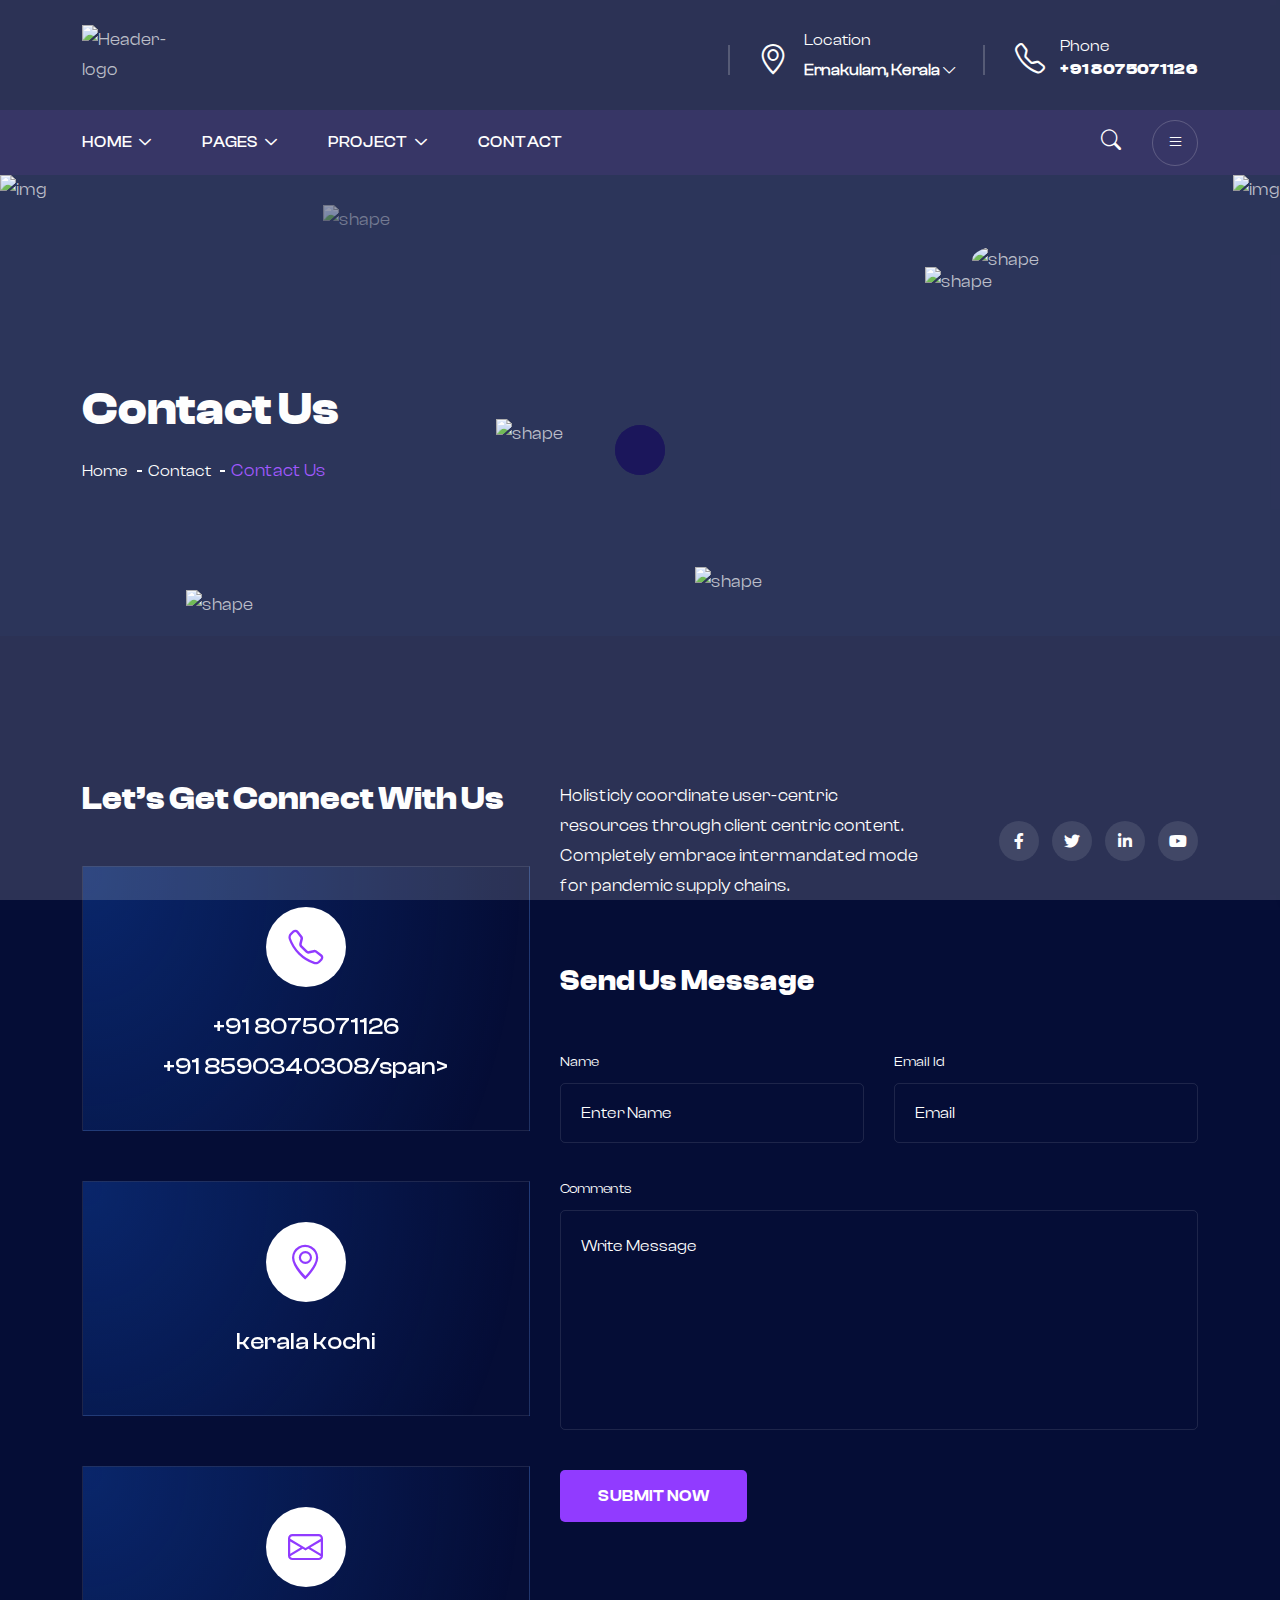
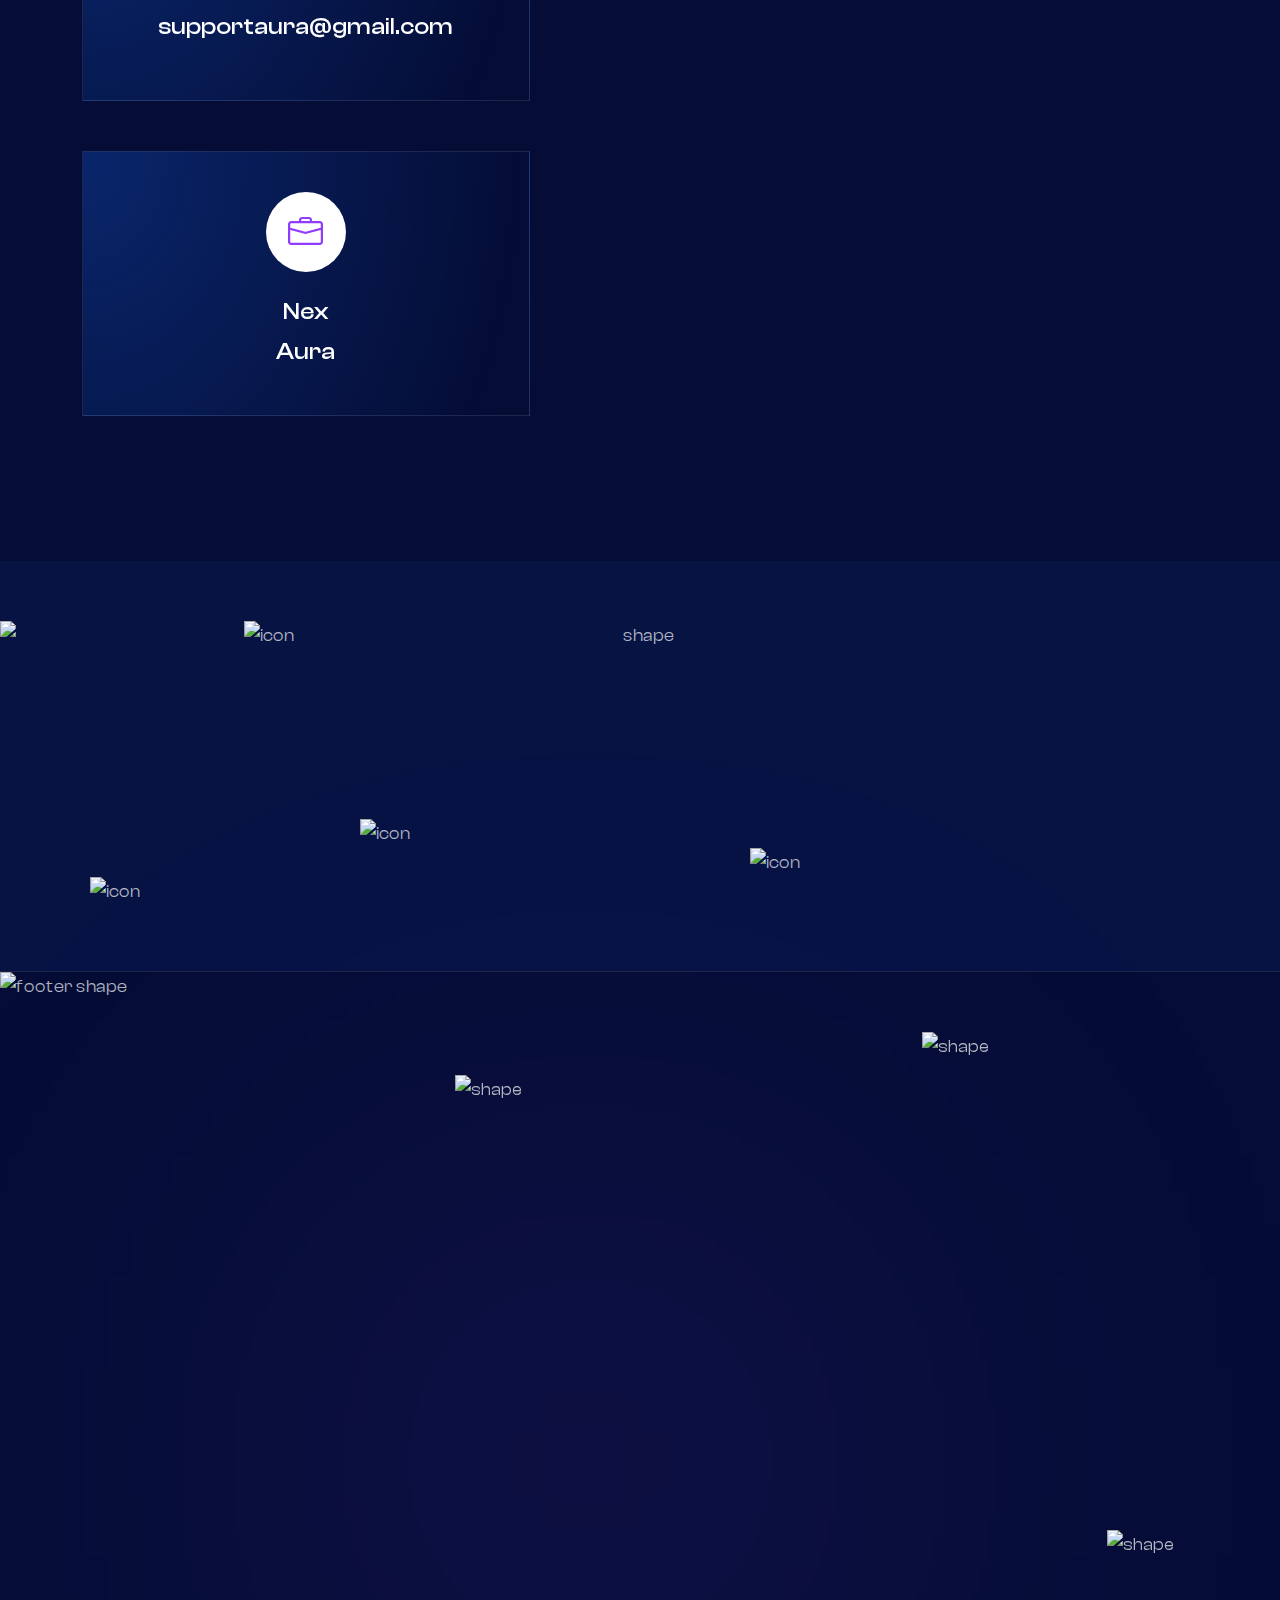
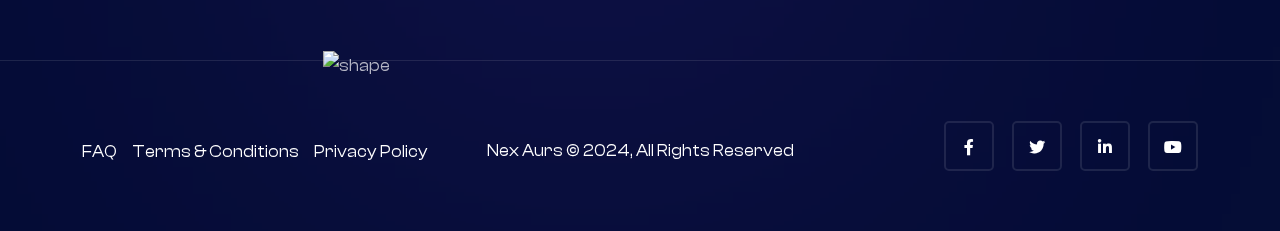
==== contact.html @ 6a43065d "Add files via upload" ====
<!DOCTYPE html>
<html class="no-js" lang="en">


<head>
	<meta charset="utf-8" />
	<meta http-equiv="x-ua-compatible" content="ie=edge" />
	<meta name="keywords" content="online solution, it, tech, sass, technology, teaching, learning">
	<meta name="description"
		content="Nex Aura is a it solutions HTML template for all kinds of it, technology, online tech website">
	<title>Nex Aura – IT Solution & Web Security Team</title>
	<meta property="og:site_name" content="Nex Aura">
	<meta property="og:url" content="">
	<meta property="og:type" content="website">
	<meta property="og:title" content="Nex Aura – IT Solution & Web Security Team">
	<meta name='og:image' content='img/ogg.html'>
	<!-- For IE -->
	<meta http-equiv="X-UA-Compatible" content="IE=edge">
	<!-- For Resposive Device -->
	<meta name="viewport" content="width=device-width, initial-scale=1.0">
	<!-- For Window Tab Color -->
	<!-- Chrome, Firefox OS and Opera -->
	<meta name="theme-color" content="#913BFF">
	<!-- Windows Phone -->
	<meta name="msapplication-navbutton-color" content="#913BFF">
	<!-- iOS Safari -->
	<meta name="apple-mobile-web-app-status-bar-style" content="#913BFF">

	<!-- <link rel="manifest" href="site.webmanifest" /> -->
	<link rel="shortcut icon" type="image/x-icon" href="img/favicon.png" />
	<!-- Place favicon.ico in the root directory -->

	<!-- CSS here -->
	<link rel="stylesheet" href="css/bootstrap.min.css" />
	<link rel="stylesheet" href="fonts/custom-font/css/clash-display.css" />
	<link rel="stylesheet" href="fonts/bootstrap-icons/font-css.css" />
	<link rel="stylesheet" href="css/slick.css" />
	<link rel="stylesheet" href="css/all.min.css" />
	<link rel="stylesheet" href="css/magnific-popup.css" />
	<link rel="stylesheet" href="css/metisMenu.css" />
	<link rel="stylesheet" href="css/aos.css" />
	<link rel="stylesheet" href="css/spacing.css" />
	<link rel="stylesheet" href="css/main.css" />
</head>

<body>
	<div class="main-page-wrapper">
		<!--[if lte IE 9]> <p class="browserupgrade"> You are using an <strong>outdated</strong> browser. Please <a href="https://browsehappy.com/">upgrade your browser</a> to improve your experience and security. </p> <![endif]-->

		<!-- Add your site or application content here -->
		<!-- preloader -->
		<div id="preloader">
			<div class="preloader">
				<span></span>
				<span></span>
			</div>
		</div>
		<!-- preloader end  -->
		<!-- offcanvas start  -->
		<div class="offcanvas offcanvas-top theme-bg" tabindex="-1" id="offcanvasTop" aria-labelledby="offcanvasTop">
			<div class="offcanvas-header">
				<a data-bs-dismiss="offcanvas" aria-label="Close">
					<i class="fas fa-times search-close" id="search-close"></i>
				</a>
			</div>
			<div class="offcanvas-body">
				<!-- Fullscreen search -->
				<div class="search-wrap">
					<form method="get">
						<input type="search" class="main-search-input" placeholder="Search Your Keyword...">
					</form>
				</div>
				<!-- end fullscreen search -->
			</div>
		</div>
		<!-- offcanvas end  -->

		<!-- header-area start -->
		<header class="theme-main-menu theme-menu-three pt-25">
			<div class="top-header pb-25">
				<div class="container">
					<div class="row align-items-center">
						<div class="col-xl-4 col-lg-3 text-start d-none d-lg-inline-block">
							<div class="logo-area">
								<a href="index.html"><img src="img/logo/header-logo-1.png" alt="Header-logo"></a>
							</div>
						</div>
						<div class="col-xl-8 col-lg-9">
							<ul
								class="list-none header-info d-flex align-items-center justify-content-center justify-content-lg-end">
								<li class="d-none d-md-inline-block">
									<div class="header-info-box">
										
										
									</div>
								</li>
								<li class="d-md-inline-block">
									<div class="header-info-box">
										<div class="icon">
											<i class="bi bi-geo-alt"></i>
										</div>
										<div class="text-content">
											<span>Location</span>
											<div class="right-language">
												<div class="dropdown">
													<a class="language-btn dropdown-toggle" href="#" role="button"
														id="dropdownMenuLink" data-bs-toggle="dropdown"
														aria-expanded="false">
														Ernakulam, Kerala
														<i class="fal fa-chevron-down"></i>
													</a>
													
												</div>
											</div>
										</div>
									</div>
								</li>
								<li>
									<div class="header-info-box">
										<div class="icon">
											<i class="bi bi-telephone"></i>
										</div>
										<div class="text-content">
											<span>Phone</span>
											<h6 class="text-white">+91 8075071126</h6>
										</div>
									</div>
								</li>
							</ul>
						</div>
					</div>
				</div>
			</div>
			<div class="main-header-area">
				<div class="container">
					<div class="row align-items-center">
						<div class="col-6 d-lg-none d-md-block">
							<div class="logo-area">
								<a href="index.html"><img src="img/logo/header-logo-1.png" alt="Header-logo"></a>
							</div>
						</div>
						<div class="col-xxl-8 col-lg-10 d-none d-lg-block">
							<nav class="navbar navbar-expand-lg">
								<button class="navbar-toggler" type="button" data-bs-toggle="collapse"
									data-bs-target="#navbarSupportedContent" aria-controls="navbarSupportedContent"
									aria-expanded="false" aria-label="Toggle navigation">
									<span class="navbar-toggler-icon"></span>
								</button>
								<div class="collapse navbar-collapse" id="navbarSupportedContent">
									<ul class="navbar-nav list-none ps-0 mb-2 mb-lg-0">
										<li class="nav-item dropdown">
											<a class="nav-link dropdown-toggle" href="index.html" id="navbarDropdown"
												role="button" data-bs-toggle="dropdown" aria-expanded="false">
												Home
											</a>
											
										</li>
										<li class="nav-item dropdown">
											<a class="nav-link dropdown-toggle" href="#" id="navbarDropdownOne"
												role="button" data-bs-toggle="dropdown" aria-expanded="false">
												Pages
											</a>
											<ul class="dropdown-menu" aria-labelledby="navbarDropdownOne">
												<li>
													<a class="dropdown-item" href="about.html">About Us</a>
												</li>
												<li>
													<a class="dropdown-item" href="services.html">Services</a>
												</li>
												
												<li>
													<a class="dropdown-item" href="team.html">Team</a>
												</li>
												
												<li>
													<a class="dropdown-item" href="faq.html">FAQ</a>
												</li>
												
											</ul>
										</li>
										<li class="nav-item dropdown">
											<a class="nav-link dropdown-toggle" href="project-grid.html" id="navbarDropdownTwo"
												role="button" data-bs-toggle="dropdown" aria-expanded="false">
												Project
											</a>
											
										</li>
										
										<li class="nav-item">
											<a class="nav-link" href="contact.html">contact</a>
										</li>
									</ul>
								</div>
							</nav>
						</div>
						<div class="col-xxl-4 col-lg-2 col-6 text-end">
							<ul class="right-nav mb-0 d-flex align-items-center justify-content-end">
								<li class="search-area">
									<a class="search_input" href="#" data-bs-toggle="offcanvas"
										data-bs-target="#offcanvasTop" aria-controls="offcanvasTop">
										<i class="bi bi-search"></i>
									</a>
								</li>
								<li>
									<div class="hamburger-menu">
										<a class="round-menu" href="javascript:void(0);">
											<i class="bi bi-list"></i>
										</a>
									</div>
								</li>
							</ul>
						</div>
					</div>
				</div>
			</div>
			<!-- /.theme-main-menu -->
		</header>
		<!-- header-area end -->

		<!-- slide-bar start -->
		<aside class="slide-bar">
			<div class="close-mobile-menu">
				<a href="javascript:void(0);">
					<i class="fas fa-times"></i>
				</a>
			</div>
			<!-- offset-sidebar start -->
			<div class="offset-sidebar">
				<div class="offset-widget offset-logo mb-30">
					<a href="index.html">
					</a>
				</div>
				<div class="offset-widget mb-40">
					<div class="info-widget">
						<h4 class="offset-title mb-20">About Us</h4>
						<p class="mb-30">
							The company's culture is a reflection of its youthful DNA, fostering a collaborative and creative environment where ideas flourish. With a strong emphasis on learning and growth, Nex Aura is committed to staying at the forefront of technological advancements.


						</p>
					</div>
				</div>
				<div class="offset-widget mb-30 pr-10">
					<div class="info-widget info-widget2">
						<h4 class="offset-title mb-20">Contact Info</h4>
						<p>
							<i class="fal fa-address-book"></i>
							682021 kochi kerala india</p>
						<p>
							<i class="fal fa-phone"></i>
							+91 8075071126
						</p>
						<p>
							<i class="fal fa-envelope-open"></i>
							supportaura@gmail.com
						</p>
					</div>
				</div>
				<div class="login-btn text-center">
					<a class="theme_btn w-100" href="login.html">Login</a>
				</div>
			</div>
			<!-- offset-sidebar end -->
			<!-- side-mobile-menu start -->
			<nav class="side-mobile-menu">
				<ul id="mobile-menu-active">
					<li class="has-dropdown">
						<a href="index.html">Home</a>
						
					</li>
					<li class="has-dropdown">
						<a href="#">Pages</a>
						<ul class="sub-menu">
							<li>
								<a href="about.html">About Us</a>
							</li>
							<li>
								<a href="services.html">Services</a>
							</li>
							
							<li>
								<a href="team.html">Team</a>
							</li>
							
							<li>
								<a href="faq.html">FAQ</a>
							</li>
							
						</ul>
					</li>
					<li class="has-dropdown">
						<a href="project-grid.html">Project</a>
						
					</li>
					
					<li>
						<a href="contact.html">Contact Us</a>
					</li>
				</ul>
			</nav>
			<!-- side-mobile-menu end -->
		</aside>
		<div class="body-overlay"></div>
		<!-- slide-bar end -->

		<main>
			<!--page-title-area start-->
			<div class="page-title-area pt-210 pb-150 pt-lg-120 pb-lg-125 pb-md-100">
				<img class="page-title-shape shape-one " src="img/shape/star-10d.svg" alt="shape">
				<img class="page-title-shape shape-three" src="img/shape/star-2.svg" alt="shape">
				<img class="page-title-shape shape-four d-none d-md-inline-block " src="img/shape/star-4b.svg"
					alt="shape">
				<img class="page-title-shape shape-five d-none d-lg-inline-block " src="img/shape/line-round-9d.svg"
					alt="shape">
				<img class="page-title-shape shape-six" src="img/shape/star-5b.svg" alt="shape">
				<img class="page-title-shape shape-seven" src="img/shape/star-5b.svg" alt="shape">
				<img class="page-title-shape shape-eight d-none d-xl-inline-block" src="img/page-title/img-01.png"
					alt="img">
				<img class="page-title-shape shape-nine d-none d-xl-inline-block" src="img/page-title/img-02.png"
					alt="img">

				<div class="container">
					<div class="row gx-4 gx-xxl-5 align-items-center">
						<div class="col-xl-6 col-md-6">
							<div class="page-title-wrapper text-md-start text-center">
								<h2 class="page-title mb-20">Contact Us</h2>
								<nav aria-label="breadcrumb">
									<ul class="breadcrumb list-none justify-content-center justify-content-md-start">
										<li><a href="index.html">Home</a></li>
										<li><a href="#">Contact</a></li>
										<li class="active" aria-current="page">Contact Us</li>
									</ul>
								</nav>
							</div>
						</div>
					</div>
				</div>
			</div>
			<!--page-title-area end-->
			<!--contact-section start-->
			<div class="contact-section pt-145 pb-100 pt-lg-60 pb-lg-15">
				<div class="container">
					<div class="row gx-4 gx-xxl-5">
						<div class="col-lg-5">
							<div class="contact-info-wrapper me-xxl-5 pe-xxl-5 mb-45">
								<h2 class="sect-title mb-5">Let’s Get Connect With Us</h2>
								<div class="single-info-box mb-50">
									<div class="icon">
										<i class="bi bi-telephone"></i>
									</div>
									<span class="mb-10">+91 8075071126</span>
									<span>+91 8590340308/span>
								</div>
								<div class="single-info-box mb-50">
									<div class="icon">
										<i class="bi bi-geo-alt"></i>
									</div>
									<span class="mb-10">kerala kochi</span>
								</div>
								<div class="single-info-box mb-50">
									<div class="icon">
										<i class="bi bi-envelope"></i>
									</div>
									<span class="mb-10">supportaura@gmail.com</span>
								</div>
								<div class="single-info-box mb-40">
									<div class="icon">
										<i class="bi bi-briefcase"></i>
									</div>
									<span class="mb-10">Nex</span>
									<span>Aura</span>
								</div>
							</div>
						</div>
						<div class="col-lg-7">
							<div class="contact-content-wrapper mb-45">
								<div class="row gx-4 gx-xxl-5 px-0 align-items-center mb-25">
									<div class="col-xxl-8 col-md-7">
										<div class="text-center text-md-start">
											<p class="text-white mb-40">Holisticly coordinate user-centric resources
												through
												client centric content.
												Completely embrace intermandated mode for pandemic supply chains.</p>
										</div>
									</div>
									<div class="col-xxl-4 col-md-5">
										<div
											class="text-center text-md-end team-social-three social-style-five d-block mb-40">
											<a href="#">
												<i class="fab fa-facebook-f"></i>
											</a>
											<a href="#">
												<i class="fab fa-twitter"></i>
											</a>
											<a href="#">
												<i class="fab fa-linkedin-in"></i>
											</a>
											<a class="me-0" href="#">
												<i class="fab fa-youtube"></i>
											</a>
										</div>
									</div>
								</div>
								
								<div class="contact-form-two">
									<h3 class="post-title mb-50">Send Us Message</h3>
									<form class="widget-form" action="#">
										<div class="row gx-4 gx-xxl-5 px-0">
											<div class="col-md-6 mb-10">
												<label class="fs-16 text-white">Name</label>
												<input type="text" name="name" placeholder="Enter Name">
											</div>
											<div class="col-md-6 mb-10">
												<label class="fs-16 text-white">Email Id</label>
												<input type="email" name="email" placeholder="Email">
											</div>
											<div class="col-md-12 mb-20">
												<label class="fs-16 text-white">Comments</label>
												<textarea name="message" placeholder="Write Message"></textarea>
											</div>
											<div class="col-12">
												<button class="theme_btn">Submit Now</button>
											</div>
										</div>
									</form>
								</div>
							</div>
						</div>
					</div>
				</div>
			</div>
			<!--contact-section end-->
			<!--call-to-action start-->
			<section class="call-to-action pt-100 pb-100">
				<img class="call-shape shape-one" src="img/shape/line-round-8c.svg" alt="shape">
				<img class="call-shape shape-two d-none d-lg-inline-block" src="img/icon/icon-39c.svg" alt="icon">
				<img class="call-shape shape-three d-none d-lg-inline-block" src="img/icon/icon-40c.svg" alt="icon">
				<img class="call-shape shape-four d-none d-lg-inline-block" src="img/icon/icon-41c.svg" alt="icon">
				<img class="call-shape shape-five d-none d-lg-inline-block" src="img/icon/icon-42c.svg" alt="icon">
				<img class="call-shape shape-six d-none d-lg-inline-block" src="img/icon/icon-43c.svg" alt="">
				<img class="call-shape shape-seven d-none d-lg-inline-block" src="img/icon/icon-44c.svg" alt="">
				<div class="container">
					<div class="row gx-4 gx-xxl-5 justify-content-center">
						<div class="col-xl-8 col-md-8">
							<div class="call-to-wrapper">
								<h3 class="title-big mb-60" data-aos="fade-up">
									Have a project in mind? Let’s get to work.
								</h3>
								<a class="theme_btn" data-aos="fade-up" href="contact.html">Contact Us</a>
							</div>
						</div>
					</div>
				</div>
			</section>
			<!--call-to-action end-->

		</main>
		<!--footer-area start-->
		<footer class="footer-area theme-footer-three pt-145 pt-lg-100 pt-sm-100">
			<img class="footer-shape shape-1b" src="img/shape/star-3b.svg" alt="shape">
			<img class="footer-shape shape-2b" src="img/shape/star-4b.svg" alt="shape">
			<img class="footer-shape shape-3b" src="img/shape/star-6b.svg" alt="shape">
			<img class="footer-shape shape-4b" src="img/shape/star-5b.svg" alt="shape">
			<img class="footer-shape shape-5b" src="img/shape/star-5b.svg" alt="shape">
			<img class="fot-shape-one" src="img/shape/line-round-7b.svg" alt="footer shape">
			<div class="container">
				<div class="row gx-4 gx-xxl-5 mb-10">
					<div class="col-xxl-3 col-md-4" data-aos="fade-up">
						<div class="footer__widget mb-40">
							<a class="logo-title" href="index.html">Nex Aura.</a>
						</div>
					</div>
					<div class="col-xxl-3 col-md-4" data-aos="fade-up">
						<div class="footer__widget mb-40">
							<h4 class="widget-title">Contact</h4>
							<ul class="fot-list">
								<li>
									<a href="#">supportaura@gmail.com</a>
								</li>
								<li>
									<a href="#">+91 8075071126</a>
								</li>
								<li>
									<a href="#">682021 kochi kerala<br /> india</a>
								</li>
								
							</ul>
						</div>
					</div>
					<div class="col-xxl-3 col-md-4" data-aos="fade-up" data-aos-delay="100">
						<div class="footer__widget mb-40">
							<h4 class="widget-title">Our Instagram</h4>
							<ul class="insta-feed list-none">
								<li>
									<a href="#"><img src="img/instagram/insta-01.jpg" alt="img"></a>
								</li>
								<li>
									<a href="#"><img src="img/instagram/insta-02.jpg" alt="img"></a>
								</li>
								<li>
									<a href="#"><img src="img/instagram/insta-03.jpg" alt="img"></a>
								</li>
								<li>
									<a href="#"><img src="img/instagram/insta-04.jpg" alt="img"></a>
								</li>
							</ul>
						</div>
					</div>
					<div class="col-xxl-3 col-xl-4 col-md-6" data-aos="fade-up" data-aos-delay="200">
						<div class="footer__widget mb-40">
							<h4 class="widget-title">Subscribe</h4>
							<p class="fs-17 text-white mb-0 pb-20">Phosfluorescentl aggregate bleed channels rather
								global araa.
							</p>
							<form class="sub-form" action="#">
								<input type="text" placeholder="Email">
								<button type="submit">
									<i class="bi bi-arrow-right"></i>
								</button>
							</form>
						</div>
					</div>
				</div>
			</div>
			<div class="copyright-three">
				<div class="container">
					<div class="row gx-4 gx-xxl-5 pt-60 align-items-center">
						<div class="col-xl-4 col-lg-6 pb-30">
							<ul
								class="fot-list text-center d-sm-flex align-items-center justify-content-center justify-content-lg-start">
								<li>
									<a href="faq.html">FAQ</a>
								</li>
								<li>
									<a href="faq.html">Terms & Conditions</a>
								</li>
								<li>
									<a href="faq.html">Privacy Policy</a>
								</li>
							</ul>
						</div>
						<div class="col-xl-4 col-lg-6  text-center pb-30">
							<p class="text-white mb-20">
								<a href="">Nex Aurs</a>
								© 2024, All Rights Reserved</p>
						</div>
						<div
							class="col-xl-4 col-lg-6 d-flex justify-content-center justify-content-lg-start justify-content-xl-end pb-30">
							<div class="footer__social mb-30">
								<a href="#">
									<i class="fab fa-facebook-f"></i>
								</a>
								<a href="#">
									<i class="fab fa-twitter"></i>
								</a>
								<a href="#">
									<i class="fab fa-linkedin-in"></i>
								</a>
								<a href="#">
									<i class="fab fa-youtube"></i>
								</a>
							</div>
						</div>
					</div>
				</div>
			</div>
		</footer>
		<!--footer-area end-->
	</div>

	<!-- JS here -->

	<script src="js/vendor/modernizr-3.5.0.min.js"></script>
	<script src="js/vendor/jquery-2.2.4.min.js"></script>
	<script src="js/vendor/popper.min.js"></script>
	<script src="js/vendor/bootstrap.min.js"></script>
	<script src="js/slick.min.js"></script>
	<script src="js/jquery.supermarquee.min.js"></script>
	<script src="js/imagesloaded.pkgd.min.js"></script>
	<script src="js/isotope.pkgd.min.js"></script>
	<script src="js/jquery.magnific-popup.min.js"></script>
	<script src="js/metisMenu.min.js"></script>
	<script src="js/wow.min.js"></script>
	<script src="js/aos.js"></script>
	<script src="js/jquery.counterup.min.js"></script>
	<script src="js/jquery.waypoints.min.js"></script>
	<script src="js/tilt.jquery.min.js"></script>
	<script src="js/jquery.easypiechart.min.js"></script>
	<script src="js/jquery-ui.js"></script>
	<script src="js/jquery.scrollUp.min.js"></script>
	<script src="js/plugins.js"></script>

	<!--Custom JS here -->
	<script src="js/main.js"></script>
</body>


</html>
---- fonts/custom-font/css/clash-display.css ----
/**
 * @license
 *
 * Font Family: Clash Display
 * Designed by: Indian Type Foundry
 * URL: https://www.fontshare.com/fonts/clash-display
 * © 2022 Indian Type Foundry
 *
 * Font Styles:
 * Clash Display Variable(Variable font)
 * Clash Display Extralight
 * Clash Display Light
 * Clash Display Regular
 * Clash Display Medium
 * Clash Display Semibold
 * Clash Display Bold
 *
*/


/**
* This is a variable font
* You can controll variable axes as shown below:
* font-variation-settings: 'wght' 700.0;
*
* available axes:

* 'wght' (range from 200.0 to 700.0)

*/

@font-face {
  font-family: 'ClashDisplay-Variable';
  src: url('../fonts/ClashDisplay-Variable.woff2') format('woff2'),
       url('../fonts/ClashDisplay-Variable.woff') format('woff'),
       url('../fonts/ClashDisplay-Variable.ttf') format('truetype');
       font-weight: 200 700;
       font-display: swap;
       font-style: normal;
}


@font-face {
  font-family: 'ClashDisplay-Extralight';
  src: url('../fonts/ClashDisplay-Extralight.woff2') format('woff2'),
       url('../fonts/ClashDisplay-Extralight.woff') format('woff'),
       url('../fonts/ClashDisplay-Extralight.ttf') format('truetype');
       font-weight: 200;
       font-display: swap;
       font-style: normal;
}


@font-face {
  font-family: 'ClashDisplay-Light';
  src: url('../fonts/ClashDisplay-Light.woff2') format('woff2'),
       url('../fonts/ClashDisplay-Light.woff') format('woff'),
       url('../fonts/ClashDisplay-Light.ttf') format('truetype');
       font-weight: 300;
       font-display: swap;
       font-style: normal;
}


@font-face {
  font-family: 'ClashDisplay-Regular';
  src: url('../fonts/ClashDisplay-Regular.woff2') format('woff2'),
       url('../fonts/ClashDisplay-Regular.woff') format('woff'),
       url('../fonts/ClashDisplay-Regular.ttf') format('truetype');
       font-weight: 400;
       font-display: swap;
       font-style: normal;
}


@font-face {
  font-family: 'ClashDisplay-Medium';
  src: url('../fonts/ClashDisplay-Medium.woff2') format('woff2'),
       url('../fonts/ClashDisplay-Medium.woff') format('woff'),
       url('../fonts/ClashDisplay-Medium.ttf') format('truetype');
       font-weight: 500;
       font-display: swap;
       font-style: normal;
}


@font-face {
  font-family: 'ClashDisplay-Semibold';
  src: url('../fonts/ClashDisplay-Semibold.woff2') format('woff2'),
       url('../fonts/ClashDisplay-Semibold.woff') format('woff'),
       url('../fonts/ClashDisplay-Semibold.ttf') format('truetype');
       font-weight: 600;
       font-display: swap;
       font-style: normal;
}


@font-face {
  font-family: 'ClashDisplay-Bold';
  src: url('../fonts/ClashDisplay-Bold.woff2') format('woff2'),
       url('../fonts/ClashDisplay-Bold.woff') format('woff'),
       url('../fonts/ClashDisplay-Bold.ttf') format('truetype');
       font-weight: 700;
       font-display: swap;
       font-style: normal;
}
---- fonts/bootstrap-icons/font-css.css ----
@font-face {
  font-family: "bootstrap-icons";
  src: url("fonts/bootstrap-icons.woff2") format("woff2"),
url("fonts/bootstrap-icons.woff") format("woff");
}

[class^="bi-"]::before,
[class*=" bi-"]::before {
  display: inline-block;
  font-family: bootstrap-icons !important;
  font-style: normal;
  font-weight: normal !important;
  font-variant: normal;
  text-transform: none;
  line-height: 1;
  vertical-align: -.125em;
  -webkit-font-smoothing: antialiased;
  -moz-osx-font-smoothing: grayscale;
}

.bi-alarm-fill::before { content: "\f101"; }
.bi-alarm::before { content: "\f102"; }
.bi-align-bottom::before { content: "\f103"; }
.bi-align-center::before { content: "\f104"; }
.bi-align-end::before { content: "\f105"; }
.bi-align-middle::before { content: "\f106"; }
.bi-align-start::before { content: "\f107"; }
.bi-align-top::before { content: "\f108"; }
.bi-alt::before { content: "\f109"; }
.bi-app-indicator::before { content: "\f10a"; }
.bi-app::before { content: "\f10b"; }
.bi-archive-fill::before { content: "\f10c"; }
.bi-archive::before { content: "\f10d"; }
.bi-arrow-90deg-down::before { content: "\f10e"; }
.bi-arrow-90deg-left::before { content: "\f10f"; }
.bi-arrow-90deg-right::before { content: "\f110"; }
.bi-arrow-90deg-up::before { content: "\f111"; }
.bi-arrow-bar-down::before { content: "\f112"; }
.bi-arrow-bar-left::before { content: "\f113"; }
.bi-arrow-bar-right::before { content: "\f114"; }
.bi-arrow-bar-up::before { content: "\f115"; }
.bi-arrow-clockwise::before { content: "\f116"; }
.bi-arrow-counterclockwise::before { content: "\f117"; }
.bi-arrow-down-circle-fill::before { content: "\f118"; }
.bi-arrow-down-circle::before { content: "\f119"; }
.bi-arrow-down-left-circle-fill::before { content: "\f11a"; }
.bi-arrow-down-left-circle::before { content: "\f11b"; }
.bi-arrow-down-left-square-fill::before { content: "\f11c"; }
.bi-arrow-down-left-square::before { content: "\f11d"; }
.bi-arrow-down-left::before { content: "\f11e"; }
.bi-arrow-down-right-circle-fill::before { content: "\f11f"; }
.bi-arrow-down-right-circle::before { content: "\f120"; }
.bi-arrow-down-right-square-fill::before { content: "\f121"; }
.bi-arrow-down-right-square::before { content: "\f122"; }
.bi-arrow-down-right::before { content: "\f123"; }
.bi-arrow-down-short::before { content: "\f124"; }
.bi-arrow-down-square-fill::before { content: "\f125"; }
.bi-arrow-down-square::before { content: "\f126"; }
.bi-arrow-down-up::before { content: "\f127"; }
.bi-arrow-down::before { content: "\f128"; }
.bi-arrow-left-circle-fill::before { content: "\f129"; }
.bi-arrow-left-circle::before { content: "\f12a"; }
.bi-arrow-left-right::before { content: "\f12b"; }
.bi-arrow-left-short::before { content: "\f12c"; }
.bi-arrow-left-square-fill::before { content: "\f12d"; }
.bi-arrow-left-square::before { content: "\f12e"; }
.bi-arrow-left::before { content: "\f12f"; }
.bi-arrow-repeat::before { content: "\f130"; }
.bi-arrow-return-left::before { content: "\f131"; }
.bi-arrow-return-right::before { content: "\f132"; }
.bi-arrow-right-circle-fill::before { content: "\f133"; }
.bi-arrow-right-circle::before { content: "\f134"; }
.bi-arrow-right-short::before { content: "\f135"; }
.bi-arrow-right-square-fill::before { content: "\f136"; }
.bi-arrow-right-square::before { content: "\f137"; }
.bi-arrow-right::before { content: "\f138"; }
.bi-arrow-up-circle-fill::before { content: "\f139"; }
.bi-arrow-up-circle::before { content: "\f13a"; }
.bi-arrow-up-left-circle-fill::before { content: "\f13b"; }
.bi-arrow-up-left-circle::before { content: "\f13c"; }
.bi-arrow-up-left-square-fill::before { content: "\f13d"; }
.bi-arrow-up-left-square::before { content: "\f13e"; }
.bi-arrow-up-left::before { content: "\f13f"; }
.bi-arrow-up-right-circle-fill::before { content: "\f140"; }
.bi-arrow-up-right-circle::before { content: "\f141"; }
.bi-arrow-up-right-square-fill::before { content: "\f142"; }
.bi-arrow-up-right-square::before { content: "\f143"; }
.bi-arrow-up-right::before { content: "\f144"; }
.bi-arrow-up-short::before { content: "\f145"; }
.bi-arrow-up-square-fill::before { content: "\f146"; }
.bi-arrow-up-square::before { content: "\f147"; }
.bi-arrow-up::before { content: "\f148"; }
.bi-arrows-angle-contract::before { content: "\f149"; }
.bi-arrows-angle-expand::before { content: "\f14a"; }
.bi-arrows-collapse::before { content: "\f14b"; }
.bi-arrows-expand::before { content: "\f14c"; }
.bi-arrows-fullscreen::before { content: "\f14d"; }
.bi-arrows-move::before { content: "\f14e"; }
.bi-aspect-ratio-fill::before { content: "\f14f"; }
.bi-aspect-ratio::before { content: "\f150"; }
.bi-asterisk::before { content: "\f151"; }
.bi-at::before { content: "\f152"; }
.bi-award-fill::before { content: "\f153"; }
.bi-award::before { content: "\f154"; }
.bi-back::before { content: "\f155"; }
.bi-backspace-fill::before { content: "\f156"; }
.bi-backspace-reverse-fill::before { content: "\f157"; }
.bi-backspace-reverse::before { content: "\f158"; }
.bi-backspace::before { content: "\f159"; }
.bi-badge-3d-fill::before { content: "\f15a"; }
.bi-badge-3d::before { content: "\f15b"; }
.bi-badge-4k-fill::before { content: "\f15c"; }
.bi-badge-4k::before { content: "\f15d"; }
.bi-badge-8k-fill::before { content: "\f15e"; }
.bi-badge-8k::before { content: "\f15f"; }
.bi-badge-ad-fill::before { content: "\f160"; }
.bi-badge-ad::before { content: "\f161"; }
.bi-badge-ar-fill::before { content: "\f162"; }
.bi-badge-ar::before { content: "\f163"; }
.bi-badge-cc-fill::before { content: "\f164"; }
.bi-badge-cc::before { content: "\f165"; }
.bi-badge-hd-fill::before { content: "\f166"; }
.bi-badge-hd::before { content: "\f167"; }
.bi-badge-tm-fill::before { content: "\f168"; }
.bi-badge-tm::before { content: "\f169"; }
.bi-badge-vo-fill::before { content: "\f16a"; }
.bi-badge-vo::before { content: "\f16b"; }
.bi-badge-vr-fill::before { content: "\f16c"; }
.bi-badge-vr::before { content: "\f16d"; }
.bi-badge-wc-fill::before { content: "\f16e"; }
.bi-badge-wc::before { content: "\f16f"; }
.bi-bag-check-fill::before { content: "\f170"; }
.bi-bag-check::before { content: "\f171"; }
.bi-bag-dash-fill::before { content: "\f172"; }
.bi-bag-dash::before { content: "\f173"; }
.bi-bag-fill::before { content: "\f174"; }
.bi-bag-plus-fill::before { content: "\f175"; }
.bi-bag-plus::before { content: "\f176"; }
.bi-bag-x-fill::before { content: "\f177"; }
.bi-bag-x::before { content: "\f178"; }
.bi-bag::before { content: "\f179"; }
.bi-bar-chart-fill::before { content: "\f17a"; }
.bi-bar-chart-line-fill::before { content: "\f17b"; }
.bi-bar-chart-line::before { content: "\f17c"; }
.bi-bar-chart-steps::before { content: "\f17d"; }
.bi-bar-chart::before { content: "\f17e"; }
.bi-basket-fill::before { content: "\f17f"; }
.bi-basket::before { content: "\f180"; }
.bi-basket2-fill::before { content: "\f181"; }
.bi-basket2::before { content: "\f182"; }
.bi-basket3-fill::before { content: "\f183"; }
.bi-basket3::before { content: "\f184"; }
.bi-battery-charging::before { content: "\f185"; }
.bi-battery-full::before { content: "\f186"; }
.bi-battery-half::before { content: "\f187"; }
.bi-battery::before { content: "\f188"; }
.bi-bell-fill::before { content: "\f189"; }
.bi-bell::before { content: "\f18a"; }
.bi-bezier::before { content: "\f18b"; }
.bi-bezier2::before { content: "\f18c"; }
.bi-bicycle::before { content: "\f18d"; }
.bi-binoculars-fill::before { content: "\f18e"; }
.bi-binoculars::before { content: "\f18f"; }
.bi-blockquote-left::before { content: "\f190"; }
.bi-blockquote-right::before { content: "\f191"; }
.bi-book-fill::before { content: "\f192"; }
.bi-book-half::before { content: "\f193"; }
.bi-book::before { content: "\f194"; }
.bi-bookmark-check-fill::before { content: "\f195"; }
.bi-bookmark-check::before { content: "\f196"; }
.bi-bookmark-dash-fill::before { content: "\f197"; }
.bi-bookmark-dash::before { content: "\f198"; }
.bi-bookmark-fill::before { content: "\f199"; }
.bi-bookmark-heart-fill::before { content: "\f19a"; }
.bi-bookmark-heart::before { content: "\f19b"; }
.bi-bookmark-plus-fill::before { content: "\f19c"; }
.bi-bookmark-plus::before { content: "\f19d"; }
.bi-bookmark-star-fill::before { content: "\f19e"; }
.bi-bookmark-star::before { content: "\f19f"; }
.bi-bookmark-x-fill::before { content: "\f1a0"; }
.bi-bookmark-x::before { content: "\f1a1"; }
.bi-bookmark::before { content: "\f1a2"; }
.bi-bookmarks-fill::before { content: "\f1a3"; }
.bi-bookmarks::before { content: "\f1a4"; }
.bi-bookshelf::before { content: "\f1a5"; }
.bi-bootstrap-fill::before { content: "\f1a6"; }
.bi-bootstrap-reboot::before { content: "\f1a7"; }
.bi-bootstrap::before { content: "\f1a8"; }
.bi-border-all::before { content: "\f1a9"; }
.bi-border-bottom::before { content: "\f1aa"; }
.bi-border-center::before { content: "\f1ab"; }
.bi-border-inner::before { content: "\f1ac"; }
.bi-border-left::before { content: "\f1ad"; }
.bi-border-middle::before { content: "\f1ae"; }
.bi-border-outer::before { content: "\f1af"; }
.bi-border-right::before { content: "\f1b0"; }
.bi-border-style::before { content: "\f1b1"; }
.bi-border-top::before { content: "\f1b2"; }
.bi-border-width::before { content: "\f1b3"; }
.bi-border::before { content: "\f1b4"; }
.bi-bounding-box-circles::before { content: "\f1b5"; }
.bi-bounding-box::before { content: "\f1b6"; }
.bi-box-arrow-down-left::before { content: "\f1b7"; }
.bi-box-arrow-down-right::before { content: "\f1b8"; }
.bi-box-arrow-down::before { content: "\f1b9"; }
.bi-box-arrow-in-down-left::before { content: "\f1ba"; }
.bi-box-arrow-in-down-right::before { content: "\f1bb"; }
.bi-box-arrow-in-down::before { content: "\f1bc"; }
.bi-box-arrow-in-left::before { content: "\f1bd"; }
.bi-box-arrow-in-right::before { content: "\f1be"; }
.bi-box-arrow-in-up-left::before { content: "\f1bf"; }
.bi-box-arrow-in-up-right::before { content: "\f1c0"; }
.bi-box-arrow-in-up::before { content: "\f1c1"; }
.bi-box-arrow-left::before { content: "\f1c2"; }
.bi-box-arrow-right::before { content: "\f1c3"; }
.bi-box-arrow-up-left::before { content: "\f1c4"; }
.bi-box-arrow-up-right::before { content: "\f1c5"; }
.bi-box-arrow-up::before { content: "\f1c6"; }
.bi-box-seam::before { content: "\f1c7"; }
.bi-box::before { content: "\f1c8"; }
.bi-braces::before { content: "\f1c9"; }
.bi-bricks::before { content: "\f1ca"; }
.bi-briefcase-fill::before { content: "\f1cb"; }
.bi-briefcase::before { content: "\f1cc"; }
.bi-brightness-alt-high-fill::before { content: "\f1cd"; }
.bi-brightness-alt-high::before { content: "\f1ce"; }
.bi-brightness-alt-low-fill::before { content: "\f1cf"; }
.bi-brightness-alt-low::before { content: "\f1d0"; }
.bi-brightness-high-fill::before { content: "\f1d1"; }
.bi-brightness-high::before { content: "\f1d2"; }
.bi-brightness-low-fill::before { content: "\f1d3"; }
.bi-brightness-low::before { content: "\f1d4"; }
.bi-broadcast-pin::before { content: "\f1d5"; }
.bi-broadcast::before { content: "\f1d6"; }
.bi-brush-fill::before { content: "\f1d7"; }
.bi-brush::before { content: "\f1d8"; }
.bi-bucket-fill::before { content: "\f1d9"; }
.bi-bucket::before { content: "\f1da"; }
.bi-bug-fill::before { content: "\f1db"; }
.bi-bug::before { content: "\f1dc"; }
.bi-building::before { content: "\f1dd"; }
.bi-bullseye::before { content: "\f1de"; }
.bi-calculator-fill::before { content: "\f1df"; }
.bi-calculator::before { content: "\f1e0"; }
.bi-calendar-check-fill::before { content: "\f1e1"; }
.bi-calendar-check::before { content: "\f1e2"; }
.bi-calendar-date-fill::before { content: "\f1e3"; }
.bi-calendar-date::before { content: "\f1e4"; }
.bi-calendar-day-fill::before { content: "\f1e5"; }
.bi-calendar-day::before { content: "\f1e6"; }
.bi-calendar-event-fill::before { content: "\f1e7"; }
.bi-calendar-event::before { content: "\f1e8"; }
.bi-calendar-fill::before { content: "\f1e9"; }
.bi-calendar-minus-fill::before { content: "\f1ea"; }
.bi-calendar-minus::before { content: "\f1eb"; }
.bi-calendar-month-fill::before { content: "\f1ec"; }
.bi-calendar-month::before { content: "\f1ed"; }
.bi-calendar-plus-fill::before { content: "\f1ee"; }
.bi-calendar-plus::before { content: "\f1ef"; }
.bi-calendar-range-fill::before { content: "\f1f0"; }
.bi-calendar-range::before { content: "\f1f1"; }
.bi-calendar-week-fill::before { content: "\f1f2"; }
.bi-calendar-week::before { content: "\f1f3"; }
.bi-calendar-x-fill::before { content: "\f1f4"; }
.bi-calendar-x::before { content: "\f1f5"; }
.bi-calendar::before { content: "\f1f6"; }
.bi-calendar2-check-fill::before { content: "\f1f7"; }
.bi-calendar2-check::before { content: "\f1f8"; }
.bi-calendar2-date-fill::before { content: "\f1f9"; }
.bi-calendar2-date::before { content: "\f1fa"; }
.bi-calendar2-day-fill::before { content: "\f1fb"; }
.bi-calendar2-day::before { content: "\f1fc"; }
.bi-calendar2-event-fill::before { content: "\f1fd"; }
.bi-calendar2-event::before { content: "\f1fe"; }
.bi-calendar2-fill::before { content: "\f1ff"; }
.bi-calendar2-minus-fill::before { content: "\f200"; }
.bi-calendar2-minus::before { content: "\f201"; }
.bi-calendar2-month-fill::before { content: "\f202"; }
.bi-calendar2-month::before { content: "\f203"; }
.bi-calendar2-plus-fill::before { content: "\f204"; }
.bi-calendar2-plus::before { content: "\f205"; }
.bi-calendar2-range-fill::before { content: "\f206"; }
.bi-calendar2-range::before { content: "\f207"; }
.bi-calendar2-week-fill::before { content: "\f208"; }
.bi-calendar2-week::before { content: "\f209"; }
.bi-calendar2-x-fill::before { content: "\f20a"; }
.bi-calendar2-x::before { content: "\f20b"; }
.bi-calendar2::before { content: "\f20c"; }
.bi-calendar3-event-fill::before { content: "\f20d"; }
.bi-calendar3-event::before { content: "\f20e"; }
.bi-calendar3-fill::before { content: "\f20f"; }
.bi-calendar3-range-fill::before { content: "\f210"; }
.bi-calendar3-range::before { content: "\f211"; }
.bi-calendar3-week-fill::before { content: "\f212"; }
.bi-calendar3-week::before { content: "\f213"; }
.bi-calendar3::before { content: "\f214"; }
.bi-calendar4-event::before { content: "\f215"; }
.bi-calendar4-range::before { content: "\f216"; }
.bi-calendar4-week::before { content: "\f217"; }
.bi-calendar4::before { content: "\f218"; }
.bi-camera-fill::before { content: "\f219"; }
.bi-camera-reels-fill::before { content: "\f21a"; }
.bi-camera-reels::before { content: "\f21b"; }
.bi-camera-video-fill::before { content: "\f21c"; }
.bi-camera-video-off-fill::before { content: "\f21d"; }
.bi-camera-video-off::before { content: "\f21e"; }
.bi-camera-video::before { content: "\f21f"; }
.bi-camera::before { content: "\f220"; }
.bi-camera2::before { content: "\f221"; }
.bi-capslock-fill::before { content: "\f222"; }
.bi-capslock::before { content: "\f223"; }
.bi-card-checklist::before { content: "\f224"; }
.bi-card-heading::before { content: "\f225"; }
.bi-card-image::before { content: "\f226"; }
.bi-card-list::before { content: "\f227"; }
.bi-card-text::before { content: "\f228"; }
.bi-caret-down-fill::before { content: "\f229"; }
.bi-caret-down-square-fill::before { content: "\f22a"; }
.bi-caret-down-square::before { content: "\f22b"; }
.bi-caret-down::before { content: "\f22c"; }
.bi-caret-left-fill::before { content: "\f22d"; }
.bi-caret-left-square-fill::before { content: "\f22e"; }
.bi-caret-left-square::before { content: "\f22f"; }
.bi-caret-left::before { content: "\f230"; }
.bi-caret-right-fill::before { content: "\f231"; }
.bi-caret-right-square-fill::before { content: "\f232"; }
.bi-caret-right-square::before { content: "\f233"; }
.bi-caret-right::before { content: "\f234"; }
.bi-caret-up-fill::before { content: "\f235"; }
.bi-caret-up-square-fill::before { content: "\f236"; }
.bi-caret-up-square::before { content: "\f237"; }
.bi-caret-up::before { content: "\f238"; }
.bi-cart-check-fill::before { content: "\f239"; }
.bi-cart-check::before { content: "\f23a"; }
.bi-cart-dash-fill::before { content: "\f23b"; }
.bi-cart-dash::before { content: "\f23c"; }
.bi-cart-fill::before { content: "\f23d"; }
.bi-cart-plus-fill::before { content: "\f23e"; }
.bi-cart-plus::before { content: "\f23f"; }
.bi-cart-x-fill::before { content: "\f240"; }
.bi-cart-x::before { content: "\f241"; }
.bi-cart::before { content: "\f242"; }
.bi-cart2::before { content: "\f243"; }
.bi-cart3::before { content: "\f244"; }
.bi-cart4::before { content: "\f245"; }
.bi-cash-stack::before { content: "\f246"; }
.bi-cash::before { content: "\f247"; }
.bi-cast::before { content: "\f248"; }
.bi-chat-dots-fill::before { content: "\f249"; }
.bi-chat-dots::before { content: "\f24a"; }
.bi-chat-fill::before { content: "\f24b"; }
.bi-chat-left-dots-fill::before { content: "\f24c"; }
.bi-chat-left-dots::before { content: "\f24d"; }
.bi-chat-left-fill::before { content: "\f24e"; }
.bi-chat-left-quote-fill::before { content: "\f24f"; }
.bi-chat-left-quote::before { content: "\f250"; }
.bi-chat-left-text-fill::before { content: "\f251"; }
.bi-chat-left-text::before { content: "\f252"; }
.bi-chat-left::before { content: "\f253"; }
.bi-chat-quote-fill::before { content: "\f254"; }
.bi-chat-quote::before { content: "\f255"; }
.bi-chat-right-dots-fill::before { content: "\f256"; }
.bi-chat-right-dots::before { content: "\f257"; }
.bi-chat-right-fill::before { content: "\f258"; }
.bi-chat-right-quote-fill::before { content: "\f259"; }
.bi-chat-right-quote::before { content: "\f25a"; }
.bi-chat-right-text-fill::before { content: "\f25b"; }
.bi-chat-right-text::before { content: "\f25c"; }
.bi-chat-right::before { content: "\f25d"; }
.bi-chat-square-dots-fill::before { content: "\f25e"; }
.bi-chat-square-dots::before { content: "\f25f"; }
.bi-chat-square-fill::before { content: "\f260"; }
.bi-chat-square-quote-fill::before { content: "\f261"; }
.bi-chat-square-quote::before { content: "\f262"; }
.bi-chat-square-text-fill::before { content: "\f263"; }
.bi-chat-square-text::before { content: "\f264"; }
.bi-chat-square::before { content: "\f265"; }
.bi-chat-text-fill::before { content: "\f266"; }
.bi-chat-text::before { content: "\f267"; }
.bi-chat::before { content: "\f268"; }
.bi-check-all::before { content: "\f269"; }
.bi-check-circle-fill::before { content: "\f26a"; }
.bi-check-circle::before { content: "\f26b"; }
.bi-check-square-fill::before { content: "\f26c"; }
.bi-check-square::before { content: "\f26d"; }
.bi-check::before { content: "\f26e"; }
.bi-check2-all::before { content: "\f26f"; }
.bi-check2-circle::before { content: "\f270"; }
.bi-check2-square::before { content: "\f271"; }
.bi-check2::before { content: "\f272"; }
.bi-chevron-bar-contract::before { content: "\f273"; }
.bi-chevron-bar-down::before { content: "\f274"; }
.bi-chevron-bar-expand::before { content: "\f275"; }
.bi-chevron-bar-left::before { content: "\f276"; }
.bi-chevron-bar-right::before { content: "\f277"; }
.bi-chevron-bar-up::before { content: "\f278"; }
.bi-chevron-compact-down::before { content: "\f279"; }
.bi-chevron-compact-left::before { content: "\f27a"; }
.bi-chevron-compact-right::before { content: "\f27b"; }
.bi-chevron-compact-up::before { content: "\f27c"; }
.bi-chevron-contract::before { content: "\f27d"; }
.bi-chevron-double-down::before { content: "\f27e"; }
.bi-chevron-double-left::before { content: "\f27f"; }
.bi-chevron-double-right::before { content: "\f280"; }
.bi-chevron-double-up::before { content: "\f281"; }
.bi-chevron-down::before { content: "\f282"; }
.bi-chevron-expand::before { content: "\f283"; }
.bi-chevron-left::before { content: "\f284"; }
.bi-chevron-right::before { content: "\f285"; }
.bi-chevron-up::before { content: "\f286"; }
.bi-circle-fill::before { content: "\f287"; }
.bi-circle-half::before { content: "\f288"; }
.bi-circle-square::before { content: "\f289"; }
.bi-circle::before { content: "\f28a"; }
.bi-clipboard-check::before { content: "\f28b"; }
.bi-clipboard-data::before { content: "\f28c"; }
.bi-clipboard-minus::before { content: "\f28d"; }
.bi-clipboard-plus::before { content: "\f28e"; }
.bi-clipboard-x::before { content: "\f28f"; }
.bi-clipboard::before { content: "\f290"; }
.bi-clock-fill::before { content: "\f291"; }
.bi-clock-history::before { content: "\f292"; }
.bi-clock::before { content: "\f293"; }
.bi-cloud-arrow-down-fill::before { content: "\f294"; }
.bi-cloud-arrow-down::before { content: "\f295"; }
.bi-cloud-arrow-up-fill::before { content: "\f296"; }
.bi-cloud-arrow-up::before { content: "\f297"; }
.bi-cloud-check-fill::before { content: "\f298"; }
.bi-cloud-check::before { content: "\f299"; }
.bi-cloud-download-fill::before { content: "\f29a"; }
.bi-cloud-download::before { content: "\f29b"; }
.bi-cloud-drizzle-fill::before { content: "\f29c"; }
.bi-cloud-drizzle::before { content: "\f29d"; }
.bi-cloud-fill::before { content: "\f29e"; }
.bi-cloud-fog-fill::before { content: "\f29f"; }
.bi-cloud-fog::before { content: "\f2a0"; }
.bi-cloud-fog2-fill::before { content: "\f2a1"; }
.bi-cloud-fog2::before { content: "\f2a2"; }
.bi-cloud-hail-fill::before { content: "\f2a3"; }
.bi-cloud-hail::before { content: "\f2a4"; }
.bi-cloud-haze-1::before { content: "\f2a5"; }
.bi-cloud-haze-fill::before { content: "\f2a6"; }
.bi-cloud-haze::before { content: "\f2a7"; }
.bi-cloud-haze2-fill::before { content: "\f2a8"; }
.bi-cloud-lightning-fill::before { content: "\f2a9"; }
.bi-cloud-lightning-rain-fill::before { content: "\f2aa"; }
.bi-cloud-lightning-rain::before { content: "\f2ab"; }
.bi-cloud-lightning::before { content: "\f2ac"; }
.bi-cloud-minus-fill::before { content: "\f2ad"; }
.bi-cloud-minus::before { content: "\f2ae"; }
.bi-cloud-moon-fill::before { content: "\f2af"; }
.bi-cloud-moon::before { content: "\f2b0"; }
.bi-cloud-plus-fill::before { content: "\f2b1"; }
.bi-cloud-plus::before { content: "\f2b2"; }
.bi-cloud-rain-fill::before { content: "\f2b3"; }
.bi-cloud-rain-heavy-fill::before { content: "\f2b4"; }
.bi-cloud-rain-heavy::before { content: "\f2b5"; }
.bi-cloud-rain::before { content: "\f2b6"; }
.bi-cloud-slash-fill::before { content: "\f2b7"; }
.bi-cloud-slash::before { content: "\f2b8"; }
.bi-cloud-sleet-fill::before { content: "\f2b9"; }
.bi-cloud-sleet::before { content: "\f2ba"; }
.bi-cloud-snow-fill::before { content: "\f2bb"; }
.bi-cloud-snow::before { content: "\f2bc"; }
.bi-cloud-sun-fill::before { content: "\f2bd"; }
.bi-cloud-sun::before { content: "\f2be"; }
.bi-cloud-upload-fill::before { content: "\f2bf"; }
.bi-cloud-upload::before { content: "\f2c0"; }
.bi-cloud::before { content: "\f2c1"; }
.bi-clouds-fill::before { content: "\f2c2"; }
.bi-clouds::before { content: "\f2c3"; }
.bi-cloudy-fill::before { content: "\f2c4"; }
.bi-cloudy::before { content: "\f2c5"; }
.bi-code-slash::before { content: "\f2c6"; }
.bi-code-square::before { content: "\f2c7"; }
.bi-code::before { content: "\f2c8"; }
.bi-collection-fill::before { content: "\f2c9"; }
.bi-collection-play-fill::before { content: "\f2ca"; }
.bi-collection-play::before { content: "\f2cb"; }
.bi-collection::before { content: "\f2cc"; }
.bi-columns-gap::before { content: "\f2cd"; }
.bi-columns::before { content: "\f2ce"; }
.bi-command::before { content: "\f2cf"; }
.bi-compass-fill::before { content: "\f2d0"; }
.bi-compass::before { content: "\f2d1"; }
.bi-cone-striped::before { content: "\f2d2"; }
.bi-cone::before { content: "\f2d3"; }
.bi-controller::before { content: "\f2d4"; }
.bi-cpu-fill::before { content: "\f2d5"; }
.bi-cpu::before { content: "\f2d6"; }
.bi-credit-card-2-back-fill::before { content: "\f2d7"; }
.bi-credit-card-2-back::before { content: "\f2d8"; }
.bi-credit-card-2-front-fill::before { content: "\f2d9"; }
.bi-credit-card-2-front::before { content: "\f2da"; }
.bi-credit-card-fill::before { content: "\f2db"; }
.bi-credit-card::before { content: "\f2dc"; }
.bi-crop::before { content: "\f2dd"; }
.bi-cup-fill::before { content: "\f2de"; }
.bi-cup-straw::before { content: "\f2df"; }
.bi-cup::before { content: "\f2e0"; }
.bi-cursor-fill::before { content: "\f2e1"; }
.bi-cursor-text::before { content: "\f2e2"; }
.bi-cursor::before { content: "\f2e3"; }
.bi-dash-circle-dotted::before { content: "\f2e4"; }
.bi-dash-circle-fill::before { content: "\f2e5"; }
.bi-dash-circle::before { content: "\f2e6"; }
.bi-dash-square-dotted::before { content: "\f2e7"; }
.bi-dash-square-fill::before { content: "\f2e8"; }
.bi-dash-square::before { content: "\f2e9"; }
.bi-dash::before { content: "\f2ea"; }
.bi-diagram-2-fill::before { content: "\f2eb"; }
.bi-diagram-2::before { content: "\f2ec"; }
.bi-diagram-3-fill::before { content: "\f2ed"; }
.bi-diagram-3::before { content: "\f2ee"; }
.bi-diamond-fill::before { content: "\f2ef"; }
.bi-diamond-half::before { content: "\f2f0"; }
.bi-diamond::before { content: "\f2f1"; }
.bi-dice-1-fill::before { content: "\f2f2"; }
.bi-dice-1::before { content: "\f2f3"; }
.bi-dice-2-fill::before { content: "\f2f4"; }
.bi-dice-2::before { content: "\f2f5"; }
.bi-dice-3-fill::before { content: "\f2f6"; }
.bi-dice-3::before { content: "\f2f7"; }
.bi-dice-4-fill::before { content: "\f2f8"; }
.bi-dice-4::before { content: "\f2f9"; }
.bi-dice-5-fill::before { content: "\f2fa"; }
.bi-dice-5::before { content: "\f2fb"; }
.bi-dice-6-fill::before { content: "\f2fc"; }
.bi-dice-6::before { content: "\f2fd"; }
.bi-disc-fill::before { content: "\f2fe"; }
.bi-disc::before { content: "\f2ff"; }
.bi-discord::before { content: "\f300"; }
.bi-display-fill::before { content: "\f301"; }
.bi-display::before { content: "\f302"; }
.bi-distribute-horizontal::before { content: "\f303"; }
.bi-distribute-vertical::before { content: "\f304"; }
.bi-door-closed-fill::before { content: "\f305"; }
.bi-door-closed::before { content: "\f306"; }
.bi-door-open-fill::before { content: "\f307"; }
.bi-door-open::before { content: "\f308"; }
.bi-dot::before { content: "\f309"; }
.bi-download::before { content: "\f30a"; }
.bi-droplet-fill::before { content: "\f30b"; }
.bi-droplet-half::before { content: "\f30c"; }
.bi-droplet::before { content: "\f30d"; }
.bi-earbuds::before { content: "\f30e"; }
.bi-easel-fill::before { content: "\f30f"; }
.bi-easel::before { content: "\f310"; }
.bi-egg-fill::before { content: "\f311"; }
.bi-egg-fried::before { content: "\f312"; }
.bi-egg::before { content: "\f313"; }
.bi-eject-fill::before { content: "\f314"; }
.bi-eject::before { content: "\f315"; }
.bi-emoji-angry-fill::before { content: "\f316"; }
.bi-emoji-angry::before { content: "\f317"; }
.bi-emoji-dizzy-fill::before { content: "\f318"; }
.bi-emoji-dizzy::before { content: "\f319"; }
.bi-emoji-expressionless-fill::before { content: "\f31a"; }
.bi-emoji-expressionless::before { content: "\f31b"; }
.bi-emoji-frown-fill::before { content: "\f31c"; }
.bi-emoji-frown::before { content: "\f31d"; }
.bi-emoji-heart-eyes-fill::before { content: "\f31e"; }
.bi-emoji-heart-eyes::before { content: "\f31f"; }
.bi-emoji-laughing-fill::before { content: "\f320"; }
.bi-emoji-laughing::before { content: "\f321"; }
.bi-emoji-neutral-fill::before { content: "\f322"; }
.bi-emoji-neutral::before { content: "\f323"; }
.bi-emoji-smile-fill::before { content: "\f324"; }
.bi-emoji-smile-upside-down-fill::before { content: "\f325"; }
.bi-emoji-smile-upside-down::before { content: "\f326"; }
.bi-emoji-smile::before { content: "\f327"; }
.bi-emoji-sunglasses-fill::before { content: "\f328"; }
.bi-emoji-sunglasses::before { content: "\f329"; }
.bi-emoji-wink-fill::before { content: "\f32a"; }
.bi-emoji-wink::before { content: "\f32b"; }
.bi-envelope-fill::before { content: "\f32c"; }
.bi-envelope-open-fill::before { content: "\f32d"; }
.bi-envelope-open::before { content: "\f32e"; }
.bi-envelope::before { content: "\f32f"; }
.bi-eraser-fill::before { content: "\f330"; }
.bi-eraser::before { content: "\f331"; }
.bi-exclamation-circle-fill::before { content: "\f332"; }
.bi-exclamation-circle::before { content: "\f333"; }
.bi-exclamation-diamond-fill::before { content: "\f334"; }
.bi-exclamation-diamond::before { content: "\f335"; }
.bi-exclamation-octagon-fill::before { content: "\f336"; }
.bi-exclamation-octagon::before { content: "\f337"; }
.bi-exclamation-square-fill::before { content: "\f338"; }
.bi-exclamation-square::before { content: "\f339"; }
.bi-exclamation-triangle-fill::before { content: "\f33a"; }
.bi-exclamation-triangle::before { content: "\f33b"; }
.bi-exclamation::before { content: "\f33c"; }
.bi-exclude::before { content: "\f33d"; }
.bi-eye-fill::before { content: "\f33e"; }
.bi-eye-slash-fill::before { content: "\f33f"; }
.bi-eye-slash::before { content: "\f340"; }
.bi-eye::before { content: "\f341"; }
.bi-eyedropper::before { content: "\f342"; }
.bi-eyeglasses::before { content: "\f343"; }
.bi-facebook::before { content: "\f344"; }
.bi-file-arrow-down-fill::before { content: "\f345"; }
.bi-file-arrow-down::before { content: "\f346"; }
.bi-file-arrow-up-fill::before { content: "\f347"; }
.bi-file-arrow-up::before { content: "\f348"; }
.bi-file-bar-graph-fill::before { content: "\f349"; }
.bi-file-bar-graph::before { content: "\f34a"; }
.bi-file-binary-fill::before { content: "\f34b"; }
.bi-file-binary::before { content: "\f34c"; }
.bi-file-break-fill::before { content: "\f34d"; }
.bi-file-break::before { content: "\f34e"; }
.bi-file-check-fill::before { content: "\f34f"; }
.bi-file-check::before { content: "\f350"; }
.bi-file-code-fill::before { content: "\f351"; }
.bi-file-code::before { content: "\f352"; }
.bi-file-diff-fill::before { content: "\f353"; }
.bi-file-diff::before { content: "\f354"; }
.bi-file-earmark-arrow-down-fill::before { content: "\f355"; }
.bi-file-earmark-arrow-down::before { content: "\f356"; }
.bi-file-earmark-arrow-up-fill::before { content: "\f357"; }
.bi-file-earmark-arrow-up::before { content: "\f358"; }
.bi-file-earmark-bar-graph-fill::before { content: "\f359"; }
.bi-file-earmark-bar-graph::before { content: "\f35a"; }
.bi-file-earmark-binary-fill::before { content: "\f35b"; }
.bi-file-earmark-binary::before { content: "\f35c"; }
.bi-file-earmark-break-fill::before { content: "\f35d"; }
.bi-file-earmark-break::before { content: "\f35e"; }
.bi-file-earmark-check-fill::before { content: "\f35f"; }
.bi-file-earmark-check::before { content: "\f360"; }
.bi-file-earmark-code-fill::before { content: "\f361"; }
.bi-file-earmark-code::before { content: "\f362"; }
.bi-file-earmark-diff-fill::before { content: "\f363"; }
.bi-file-earmark-diff::before { content: "\f364"; }
.bi-file-earmark-easel-fill::before { content: "\f365"; }
.bi-file-earmark-easel::before { content: "\f366"; }
.bi-file-earmark-excel-fill::before { content: "\f367"; }
.bi-file-earmark-excel::before { content: "\f368"; }
.bi-file-earmark-fill::before { content: "\f369"; }
.bi-file-earmark-font-fill::before { content: "\f36a"; }
.bi-file-earmark-font::before { content: "\f36b"; }
.bi-file-earmark-image-fill::before { content: "\f36c"; }
.bi-file-earmark-image::before { content: "\f36d"; }
.bi-file-earmark-lock-fill::before { content: "\f36e"; }
.bi-file-earmark-lock::before { content: "\f36f"; }
.bi-file-earmark-lock2-fill::before { content: "\f370"; }
.bi-file-earmark-lock2::before { content: "\f371"; }
.bi-file-earmark-medical-fill::before { content: "\f372"; }
.bi-file-earmark-medical::before { content: "\f373"; }
.bi-file-earmark-minus-fill::before { content: "\f374"; }
.bi-file-earmark-minus::before { content: "\f375"; }
.bi-file-earmark-music-fill::before { content: "\f376"; }
.bi-file-earmark-music::before { content: "\f377"; }
.bi-file-earmark-person-fill::before { content: "\f378"; }
.bi-file-earmark-person::before { content: "\f379"; }
.bi-file-earmark-play-fill::before { content: "\f37a"; }
.bi-file-earmark-play::before { content: "\f37b"; }
.bi-file-earmark-plus-fill::before { content: "\f37c"; }
.bi-file-earmark-plus::before { content: "\f37d"; }
.bi-file-earmark-post-fill::before { content: "\f37e"; }
.bi-file-earmark-post::before { content: "\f37f"; }
.bi-file-earmark-ppt-fill::before { content: "\f380"; }
.bi-file-earmark-ppt::before { content: "\f381"; }
.bi-file-earmark-richtext-fill::before { content: "\f382"; }
.bi-file-earmark-richtext::before { content: "\f383"; }
.bi-file-earmark-ruled-fill::before { content: "\f384"; }
.bi-file-earmark-ruled::before { content: "\f385"; }
.bi-file-earmark-slides-fill::before { content: "\f386"; }
.bi-file-earmark-slides::before { content: "\f387"; }
.bi-file-earmark-spreadsheet-fill::before { content: "\f388"; }
.bi-file-earmark-spreadsheet::before { content: "\f389"; }
.bi-file-earmark-text-fill::before { content: "\f38a"; }
.bi-file-earmark-text::before { content: "\f38b"; }
.bi-file-earmark-word-fill::before { content: "\f38c"; }
.bi-file-earmark-word::before { content: "\f38d"; }
.bi-file-earmark-x-fill::before { content: "\f38e"; }
.bi-file-earmark-x::before { content: "\f38f"; }
.bi-file-earmark-zip-fill::before { content: "\f390"; }
.bi-file-earmark-zip::before { content: "\f391"; }
.bi-file-earmark::before { content: "\f392"; }
.bi-file-easel-fill::before { content: "\f393"; }
.bi-file-easel::before { content: "\f394"; }
.bi-file-excel-fill::before { content: "\f395"; }
.bi-file-excel::before { content: "\f396"; }
.bi-file-fill::before { content: "\f397"; }
.bi-file-font-fill::before { content: "\f398"; }
.bi-file-font::before { content: "\f399"; }
.bi-file-image-fill::before { content: "\f39a"; }
.bi-file-image::before { content: "\f39b"; }
.bi-file-lock-fill::before { content: "\f39c"; }
.bi-file-lock::before { content: "\f39d"; }
.bi-file-lock2-fill::before { content: "\f39e"; }
.bi-file-lock2::before { content: "\f39f"; }
.bi-file-medical-fill::before { content: "\f3a0"; }
.bi-file-medical::before { content: "\f3a1"; }
.bi-file-minus-fill::before { content: "\f3a2"; }
.bi-file-minus::before { content: "\f3a3"; }
.bi-file-music-fill::before { content: "\f3a4"; }
.bi-file-music::before { content: "\f3a5"; }
.bi-file-person-fill::before { content: "\f3a6"; }
.bi-file-person::before { content: "\f3a7"; }
.bi-file-play-fill::before { content: "\f3a8"; }
.bi-file-play::before { content: "\f3a9"; }
.bi-file-plus-fill::before { content: "\f3aa"; }
.bi-file-plus::before { content: "\f3ab"; }
.bi-file-post-fill::before { content: "\f3ac"; }
.bi-file-post::before { content: "\f3ad"; }
.bi-file-ppt-fill::before { content: "\f3ae"; }
.bi-file-ppt::before { content: "\f3af"; }
.bi-file-richtext-fill::before { content: "\f3b0"; }
.bi-file-richtext::before { content: "\f3b1"; }
.bi-file-ruled-fill::before { content: "\f3b2"; }
.bi-file-ruled::before { content: "\f3b3"; }
.bi-file-slides-fill::before { content: "\f3b4"; }
.bi-file-slides::before { content: "\f3b5"; }
.bi-file-spreadsheet-fill::before { content: "\f3b6"; }
.bi-file-spreadsheet::before { content: "\f3b7"; }
.bi-file-text-fill::before { content: "\f3b8"; }
.bi-file-text::before { content: "\f3b9"; }
.bi-file-word-fill::before { content: "\f3ba"; }
.bi-file-word::before { content: "\f3bb"; }
.bi-file-x-fill::before { content: "\f3bc"; }
.bi-file-x::before { content: "\f3bd"; }
.bi-file-zip-fill::before { content: "\f3be"; }
.bi-file-zip::before { content: "\f3bf"; }
.bi-file::before { content: "\f3c0"; }
.bi-files-alt::before { content: "\f3c1"; }
.bi-files::before { content: "\f3c2"; }
.bi-film::before { content: "\f3c3"; }
.bi-filter-circle-fill::before { content: "\f3c4"; }
.bi-filter-circle::before { content: "\f3c5"; }
.bi-filter-left::before { content: "\f3c6"; }
.bi-filter-right::before { content: "\f3c7"; }
.bi-filter-square-fill::before { content: "\f3c8"; }
.bi-filter-square::before { content: "\f3c9"; }
.bi-filter::before { content: "\f3ca"; }
.bi-flag-fill::before { content: "\f3cb"; }
.bi-flag::before { content: "\f3cc"; }
.bi-flower1::before { content: "\f3cd"; }
.bi-flower2::before { content: "\f3ce"; }
.bi-flower3::before { content: "\f3cf"; }
.bi-folder-check::before { content: "\f3d0"; }
.bi-folder-fill::before { content: "\f3d1"; }
.bi-folder-minus::before { content: "\f3d2"; }
.bi-folder-plus::before { content: "\f3d3"; }
.bi-folder-symlink-fill::before { content: "\f3d4"; }
.bi-folder-symlink::before { content: "\f3d5"; }
.bi-folder-x::before { content: "\f3d6"; }
.bi-folder::before { content: "\f3d7"; }
.bi-folder2-open::before { content: "\f3d8"; }
.bi-folder2::before { content: "\f3d9"; }
.bi-fonts::before { content: "\f3da"; }
.bi-forward-fill::before { content: "\f3db"; }
.bi-forward::before { content: "\f3dc"; }
.bi-front::before { content: "\f3dd"; }
.bi-fullscreen-exit::before { content: "\f3de"; }
.bi-fullscreen::before { content: "\f3df"; }
.bi-funnel-fill::before { content: "\f3e0"; }
.bi-funnel::before { content: "\f3e1"; }
.bi-gear-fill::before { content: "\f3e2"; }
.bi-gear-wide-connected::before { content: "\f3e3"; }
.bi-gear-wide::before { content: "\f3e4"; }
.bi-gear::before { content: "\f3e5"; }
.bi-gem::before { content: "\f3e6"; }
.bi-geo-alt-fill::before { content: "\f3e7"; }
.bi-geo-alt::before { content: "\f3e8"; }
.bi-geo-fill::before { content: "\f3e9"; }
.bi-geo::before { content: "\f3ea"; }
.bi-gift-fill::before { content: "\f3eb"; }
.bi-gift::before { content: "\f3ec"; }
.bi-github::before { content: "\f3ed"; }
.bi-globe::before { content: "\f3ee"; }
.bi-globe2::before { content: "\f3ef"; }
.bi-google::before { content: "\f3f0"; }
.bi-graph-down::before { content: "\f3f1"; }
.bi-graph-up::before { content: "\f3f2"; }
.bi-grid-1x2-fill::before { content: "\f3f3"; }
.bi-grid-1x2::before { content: "\f3f4"; }
.bi-grid-3x2-gap-fill::before { content: "\f3f5"; }
.bi-grid-3x2-gap::before { content: "\f3f6"; }
.bi-grid-3x2::before { content: "\f3f7"; }
.bi-grid-3x3-gap-fill::before { content: "\f3f8"; }
.bi-grid-3x3-gap::before { content: "\f3f9"; }
.bi-grid-3x3::before { content: "\f3fa"; }
.bi-grid-fill::before { content: "\f3fb"; }
.bi-grid::before { content: "\f3fc"; }
.bi-grip-horizontal::before { content: "\f3fd"; }
.bi-grip-vertical::before { content: "\f3fe"; }
.bi-hammer::before { content: "\f3ff"; }
.bi-hand-index-fill::before { content: "\f400"; }
.bi-hand-index-thumb-fill::before { content: "\f401"; }
.bi-hand-index-thumb::before { content: "\f402"; }
.bi-hand-index::before { content: "\f403"; }
.bi-hand-thumbs-down-fill::before { content: "\f404"; }
.bi-hand-thumbs-down::before { content: "\f405"; }
.bi-hand-thumbs-up-fill::before { content: "\f406"; }
.bi-hand-thumbs-up::before { content: "\f407"; }
.bi-handbag-fill::before { content: "\f408"; }
.bi-handbag::before { content: "\f409"; }
.bi-hash::before { content: "\f40a"; }
.bi-hdd-fill::before { content: "\f40b"; }
.bi-hdd-network-fill::before { content: "\f40c"; }
.bi-hdd-network::before { content: "\f40d"; }
.bi-hdd-rack-fill::before { content: "\f40e"; }
.bi-hdd-rack::before { content: "\f40f"; }
.bi-hdd-stack-fill::before { content: "\f410"; }
.bi-hdd-stack::before { content: "\f411"; }
.bi-hdd::before { content: "\f412"; }
.bi-headphones::before { content: "\f413"; }
.bi-headset::before { content: "\f414"; }
.bi-heart-fill::before { content: "\f415"; }
.bi-heart-half::before { content: "\f416"; }
.bi-heart::before { content: "\f417"; }
.bi-heptagon-fill::before { content: "\f418"; }
.bi-heptagon-half::before { content: "\f419"; }
.bi-heptagon::before { content: "\f41a"; }
.bi-hexagon-fill::before { content: "\f41b"; }
.bi-hexagon-half::before { content: "\f41c"; }
.bi-hexagon::before { content: "\f41d"; }
.bi-hourglass-bottom::before { content: "\f41e"; }
.bi-hourglass-split::before { content: "\f41f"; }
.bi-hourglass-top::before { content: "\f420"; }
.bi-hourglass::before { content: "\f421"; }
.bi-house-door-fill::before { content: "\f422"; }
.bi-house-door::before { content: "\f423"; }
.bi-house-fill::before { content: "\f424"; }
.bi-house::before { content: "\f425"; }
.bi-hr::before { content: "\f426"; }
.bi-hurricane::before { content: "\f427"; }
.bi-image-alt::before { content: "\f428"; }
.bi-image-fill::before { content: "\f429"; }
.bi-image::before { content: "\f42a"; }
.bi-images::before { content: "\f42b"; }
.bi-inbox-fill::before { content: "\f42c"; }
.bi-inbox::before { content: "\f42d"; }
.bi-inboxes-fill::before { content: "\f42e"; }
.bi-inboxes::before { content: "\f42f"; }
.bi-info-circle-fill::before { content: "\f430"; }
.bi-info-circle::before { content: "\f431"; }
.bi-info-square-fill::before { content: "\f432"; }
.bi-info-square::before { content: "\f433"; }
.bi-info::before { content: "\f434"; }
.bi-input-cursor-text::before { content: "\f435"; }
.bi-input-cursor::before { content: "\f436"; }
.bi-instagram::before { content: "\f437"; }
.bi-intersect::before { content: "\f438"; }
.bi-journal-album::before { content: "\f439"; }
.bi-journal-arrow-down::before { content: "\f43a"; }
.bi-journal-arrow-up::before { content: "\f43b"; }
.bi-journal-bookmark-fill::before { content: "\f43c"; }
.bi-journal-bookmark::before { content: "\f43d"; }
.bi-journal-check::before { content: "\f43e"; }
.bi-journal-code::before { content: "\f43f"; }
.bi-journal-medical::before { content: "\f440"; }
.bi-journal-minus::before { content: "\f441"; }
.bi-journal-plus::before { content: "\f442"; }
.bi-journal-richtext::before { content: "\f443"; }
.bi-journal-text::before { content: "\f444"; }
.bi-journal-x::before { content: "\f445"; }
.bi-journal::before { content: "\f446"; }
.bi-journals::before { content: "\f447"; }
.bi-joystick::before { content: "\f448"; }
.bi-justify-left::before { content: "\f449"; }
.bi-justify-right::before { content: "\f44a"; }
.bi-justify::before { content: "\f44b"; }
.bi-kanban-fill::before { content: "\f44c"; }
.bi-kanban::before { content: "\f44d"; }
.bi-key-fill::before { content: "\f44e"; }
.bi-key::before { content: "\f44f"; }
.bi-keyboard-fill::before { content: "\f450"; }
.bi-keyboard::before { content: "\f451"; }
.bi-ladder::before { content: "\f452"; }
.bi-lamp-fill::before { content: "\f453"; }
.bi-lamp::before { content: "\f454"; }
.bi-laptop-fill::before { content: "\f455"; }
.bi-laptop::before { content: "\f456"; }
.bi-layer-backward::before { content: "\f457"; }
.bi-layer-forward::before { content: "\f458"; }
.bi-layers-fill::before { content: "\f459"; }
.bi-layers-half::before { content: "\f45a"; }
.bi-layers::before { content: "\f45b"; }
.bi-layout-sidebar-inset-reverse::before { content: "\f45c"; }
.bi-layout-sidebar-inset::before { content: "\f45d"; }
.bi-layout-sidebar-reverse::before { content: "\f45e"; }
.bi-layout-sidebar::before { content: "\f45f"; }
.bi-layout-split::before { content: "\f460"; }
.bi-layout-text-sidebar-reverse::before { content: "\f461"; }
.bi-layout-text-sidebar::before { content: "\f462"; }
.bi-layout-text-window-reverse::before { content: "\f463"; }
.bi-layout-text-window::before { content: "\f464"; }
.bi-layout-three-columns::before { content: "\f465"; }
.bi-layout-wtf::before { content: "\f466"; }
.bi-life-preserver::before { content: "\f467"; }
.bi-lightbulb-fill::before { content: "\f468"; }
.bi-lightbulb-off-fill::before { content: "\f469"; }
.bi-lightbulb-off::before { content: "\f46a"; }
.bi-lightbulb::before { content: "\f46b"; }
.bi-lightning-charge-fill::before { content: "\f46c"; }
.bi-lightning-charge::before { content: "\f46d"; }
.bi-lightning-fill::before { content: "\f46e"; }
.bi-lightning::before { content: "\f46f"; }
.bi-link-45deg::before { content: "\f470"; }
.bi-link::before { content: "\f471"; }
.bi-linkedin::before { content: "\f472"; }
.bi-list-check::before { content: "\f473"; }
.bi-list-nested::before { content: "\f474"; }
.bi-list-ol::before { content: "\f475"; }
.bi-list-stars::before { content: "\f476"; }
.bi-list-task::before { content: "\f477"; }
.bi-list-ul::before { content: "\f478"; }
.bi-list::before { content: "\f479"; }
.bi-lock-fill::before { content: "\f47a"; }
.bi-lock::before { content: "\f47b"; }
.bi-mailbox::before { content: "\f47c"; }
.bi-mailbox2::before { content: "\f47d"; }
.bi-map-fill::before { content: "\f47e"; }
.bi-map::before { content: "\f47f"; }
.bi-markdown-fill::before { content: "\f480"; }
.bi-markdown::before { content: "\f481"; }
.bi-mask::before { content: "\f482"; }
.bi-megaphone-fill::before { content: "\f483"; }
.bi-megaphone::before { content: "\f484"; }
.bi-menu-app-fill::before { content: "\f485"; }
.bi-menu-app::before { content: "\f486"; }
.bi-menu-button-fill::before { content: "\f487"; }
.bi-menu-button-wide-fill::before { content: "\f488"; }
.bi-menu-button-wide::before { content: "\f489"; }
.bi-menu-button::before { content: "\f48a"; }
.bi-menu-down::before { content: "\f48b"; }
.bi-menu-up::before { content: "\f48c"; }
.bi-mic-fill::before { content: "\f48d"; }
.bi-mic-mute-fill::before { content: "\f48e"; }
.bi-mic-mute::before { content: "\f48f"; }
.bi-mic::before { content: "\f490"; }
.bi-minecart-loaded::before { content: "\f491"; }
.bi-minecart::before { content: "\f492"; }
.bi-moisture::before { content: "\f493"; }
.bi-moon-fill::before { content: "\f494"; }
.bi-moon-stars-fill::before { content: "\f495"; }
.bi-moon-stars::before { content: "\f496"; }
.bi-moon::before { content: "\f497"; }
.bi-mouse-fill::before { content: "\f498"; }
.bi-mouse::before { content: "\f499"; }
.bi-mouse2-fill::before { content: "\f49a"; }
.bi-mouse2::before { content: "\f49b"; }
.bi-mouse3-fill::before { content: "\f49c"; }
.bi-mouse3::before { content: "\f49d"; }
.bi-music-note-beamed::before { content: "\f49e"; }
.bi-music-note-list::before { content: "\f49f"; }
.bi-music-note::before { content: "\f4a0"; }
.bi-music-player-fill::before { content: "\f4a1"; }
.bi-music-player::before { content: "\f4a2"; }
.bi-newspaper::before { content: "\f4a3"; }
.bi-node-minus-fill::before { content: "\f4a4"; }
.bi-node-minus::before { content: "\f4a5"; }
.bi-node-plus-fill::before { content: "\f4a6"; }
.bi-node-plus::before { content: "\f4a7"; }
.bi-nut-fill::before { content: "\f4a8"; }
.bi-nut::before { content: "\f4a9"; }
.bi-octagon-fill::before { content: "\f4aa"; }
.bi-octagon-half::before { content: "\f4ab"; }
.bi-octagon::before { content: "\f4ac"; }
.bi-option::before { content: "\f4ad"; }
.bi-outlet::before { content: "\f4ae"; }
.bi-paint-bucket::before { content: "\f4af"; }
.bi-palette-fill::before { content: "\f4b0"; }
.bi-palette::before { content: "\f4b1"; }
.bi-palette2::before { content: "\f4b2"; }
.bi-paperclip::before { content: "\f4b3"; }
.bi-paragraph::before { content: "\f4b4"; }
.bi-patch-check-fill::before { content: "\f4b5"; }
.bi-patch-check::before { content: "\f4b6"; }
.bi-patch-exclamation-fill::before { content: "\f4b7"; }
.bi-patch-exclamation::before { content: "\f4b8"; }
.bi-patch-minus-fill::before { content: "\f4b9"; }
.bi-patch-minus::before { content: "\f4ba"; }
.bi-patch-plus-fill::before { content: "\f4bb"; }
.bi-patch-plus::before { content: "\f4bc"; }
.bi-patch-question-fill::before { content: "\f4bd"; }
.bi-patch-question::before { content: "\f4be"; }
.bi-pause-btn-fill::before { content: "\f4bf"; }
.bi-pause-btn::before { content: "\f4c0"; }
.bi-pause-circle-fill::before { content: "\f4c1"; }
.bi-pause-circle::before { content: "\f4c2"; }
.bi-pause-fill::before { content: "\f4c3"; }
.bi-pause::before { content: "\f4c4"; }
.bi-peace-fill::before { content: "\f4c5"; }
.bi-peace::before { content: "\f4c6"; }
.bi-pen-fill::before { content: "\f4c7"; }
.bi-pen::before { content: "\f4c8"; }
.bi-pencil-fill::before { content: "\f4c9"; }
.bi-pencil-square::before { content: "\f4ca"; }
.bi-pencil::before { content: "\f4cb"; }
.bi-pentagon-fill::before { content: "\f4cc"; }
.bi-pentagon-half::before { content: "\f4cd"; }
.bi-pentagon::before { content: "\f4ce"; }
.bi-people-fill::before { content: "\f4cf"; }
.bi-people::before { content: "\f4d0"; }
.bi-percent::before { content: "\f4d1"; }
.bi-person-badge-fill::before { content: "\f4d2"; }
.bi-person-badge::before { content: "\f4d3"; }
.bi-person-bounding-box::before { content: "\f4d4"; }
.bi-person-check-fill::before { content: "\f4d5"; }
.bi-person-check::before { content: "\f4d6"; }
.bi-person-circle::before { content: "\f4d7"; }
.bi-person-dash-fill::before { content: "\f4d8"; }
.bi-person-dash::before { content: "\f4d9"; }
.bi-person-fill::before { content: "\f4da"; }
.bi-person-lines-fill::before { content: "\f4db"; }
.bi-person-plus-fill::before { content: "\f4dc"; }
.bi-person-plus::before { content: "\f4dd"; }
.bi-person-square::before { content: "\f4de"; }
.bi-person-x-fill::before { content: "\f4df"; }
.bi-person-x::before { content: "\f4e0"; }
.bi-person::before { content: "\f4e1"; }
.bi-phone-fill::before { content: "\f4e2"; }
.bi-phone-landscape-fill::before { content: "\f4e3"; }
.bi-phone-landscape::before { content: "\f4e4"; }
.bi-phone-vibrate-fill::before { content: "\f4e5"; }
.bi-phone-vibrate::before { content: "\f4e6"; }
.bi-phone::before { content: "\f4e7"; }
.bi-pie-chart-fill::before { content: "\f4e8"; }
.bi-pie-chart::before { content: "\f4e9"; }
.bi-pin-angle-fill::before { content: "\f4ea"; }
.bi-pin-angle::before { content: "\f4eb"; }
.bi-pin-fill::before { content: "\f4ec"; }
.bi-pin::before { content: "\f4ed"; }
.bi-pip-fill::before { content: "\f4ee"; }
.bi-pip::before { content: "\f4ef"; }
.bi-play-btn-fill::before { content: "\f4f0"; }
.bi-play-btn::before { content: "\f4f1"; }
.bi-play-circle-fill::before { content: "\f4f2"; }
.bi-play-circle::before { content: "\f4f3"; }
.bi-play-fill::before { content: "\f4f4"; }
.bi-play::before { content: "\f4f5"; }
.bi-plug-fill::before { content: "\f4f6"; }
.bi-plug::before { content: "\f4f7"; }
.bi-plus-circle-dotted::before { content: "\f4f8"; }
.bi-plus-circle-fill::before { content: "\f4f9"; }
.bi-plus-circle::before { content: "\f4fa"; }
.bi-plus-square-dotted::before { content: "\f4fb"; }
.bi-plus-square-fill::before { content: "\f4fc"; }
.bi-plus-square::before { content: "\f4fd"; }
.bi-plus::before { content: "\f4fe"; }
.bi-power::before { content: "\f4ff"; }
.bi-printer-fill::before { content: "\f500"; }
.bi-printer::before { content: "\f501"; }
.bi-puzzle-fill::before { content: "\f502"; }
.bi-puzzle::before { content: "\f503"; }
.bi-question-circle-fill::before { content: "\f504"; }
.bi-question-circle::before { content: "\f505"; }
.bi-question-diamond-fill::before { content: "\f506"; }
.bi-question-diamond::before { content: "\f507"; }
.bi-question-octagon-fill::before { content: "\f508"; }
.bi-question-octagon::before { content: "\f509"; }
.bi-question-square-fill::before { content: "\f50a"; }
.bi-question-square::before { content: "\f50b"; }
.bi-question::before { content: "\f50c"; }
.bi-rainbow::before { content: "\f50d"; }
.bi-receipt-cutoff::before { content: "\f50e"; }
.bi-receipt::before { content: "\f50f"; }
.bi-reception-0::before { content: "\f510"; }
.bi-reception-1::before { content: "\f511"; }
.bi-reception-2::before { content: "\f512"; }
.bi-reception-3::before { content: "\f513"; }
.bi-reception-4::before { content: "\f514"; }
.bi-record-btn-fill::before { content: "\f515"; }
.bi-record-btn::before { content: "\f516"; }
.bi-record-circle-fill::before { content: "\f517"; }
.bi-record-circle::before { content: "\f518"; }
.bi-record-fill::before { content: "\f519"; }
.bi-record::before { content: "\f51a"; }
.bi-record2-fill::before { content: "\f51b"; }
.bi-record2::before { content: "\f51c"; }
.bi-reply-all-fill::before { content: "\f51d"; }
.bi-reply-all::before { content: "\f51e"; }
.bi-reply-fill::before { content: "\f51f"; }
.bi-reply::before { content: "\f520"; }
.bi-rss-fill::before { content: "\f521"; }
.bi-rss::before { content: "\f522"; }
.bi-rulers::before { content: "\f523"; }
.bi-save-fill::before { content: "\f524"; }
.bi-save::before { content: "\f525"; }
.bi-save2-fill::before { content: "\f526"; }
.bi-save2::before { content: "\f527"; }
.bi-scissors::before { content: "\f528"; }
.bi-screwdriver::before { content: "\f529"; }
.bi-search::before { content: "\f52a"; }
.bi-segmented-nav::before { content: "\f52b"; }
.bi-server::before { content: "\f52c"; }
.bi-share-fill::before { content: "\f52d"; }
.bi-share::before { content: "\f52e"; }
.bi-shield-check::before { content: "\f52f"; }
.bi-shield-exclamation::before { content: "\f530"; }
.bi-shield-fill-check::before { content: "\f531"; }
.bi-shield-fill-exclamation::before { content: "\f532"; }
.bi-shield-fill-minus::before { content: "\f533"; }
.bi-shield-fill-plus::before { content: "\f534"; }
.bi-shield-fill-x::before { content: "\f535"; }
.bi-shield-fill::before { content: "\f536"; }
.bi-shield-lock-fill::before { content: "\f537"; }
.bi-shield-lock::before { content: "\f538"; }
.bi-shield-minus::before { content: "\f539"; }
.bi-shield-plus::before { content: "\f53a"; }
.bi-shield-shaded::before { content: "\f53b"; }
.bi-shield-slash-fill::before { content: "\f53c"; }
.bi-shield-slash::before { content: "\f53d"; }
.bi-shield-x::before { content: "\f53e"; }
.bi-shield::before { content: "\f53f"; }
.bi-shift-fill::before { content: "\f540"; }
.bi-shift::before { content: "\f541"; }
.bi-shop-window::before { content: "\f542"; }
.bi-shop::before { content: "\f543"; }
.bi-shuffle::before { content: "\f544"; }
.bi-signpost-2-fill::before { content: "\f545"; }
.bi-signpost-2::before { content: "\f546"; }
.bi-signpost-fill::before { content: "\f547"; }
.bi-signpost-split-fill::before { content: "\f548"; }
.bi-signpost-split::before { content: "\f549"; }
.bi-signpost::before { content: "\f54a"; }
.bi-sim-fill::before { content: "\f54b"; }
.bi-sim::before { content: "\f54c"; }
.bi-skip-backward-btn-fill::before { content: "\f54d"; }
.bi-skip-backward-btn::before { content: "\f54e"; }
.bi-skip-backward-circle-fill::before { content: "\f54f"; }
.bi-skip-backward-circle::before { content: "\f550"; }
.bi-skip-backward-fill::before { content: "\f551"; }
.bi-skip-backward::before { content: "\f552"; }
.bi-skip-end-btn-fill::before { content: "\f553"; }
.bi-skip-end-btn::before { content: "\f554"; }
.bi-skip-end-circle-fill::before { content: "\f555"; }
.bi-skip-end-circle::before { content: "\f556"; }
.bi-skip-end-fill::before { content: "\f557"; }
.bi-skip-end::before { content: "\f558"; }
.bi-skip-forward-btn-fill::before { content: "\f559"; }
.bi-skip-forward-btn::before { content: "\f55a"; }
.bi-skip-forward-circle-fill::before { content: "\f55b"; }
.bi-skip-forward-circle::before { content: "\f55c"; }
.bi-skip-forward-fill::before { content: "\f55d"; }
.bi-skip-forward::before { content: "\f55e"; }
.bi-skip-start-btn-fill::before { content: "\f55f"; }
.bi-skip-start-btn::before { content: "\f560"; }
.bi-skip-start-circle-fill::before { content: "\f561"; }
.bi-skip-start-circle::before { content: "\f562"; }
.bi-skip-start-fill::before { content: "\f563"; }
.bi-skip-start::before { content: "\f564"; }
.bi-slack::before { content: "\f565"; }
.bi-slash-circle-fill::before { content: "\f566"; }
.bi-slash-circle::before { content: "\f567"; }
.bi-slash-square-fill::before { content: "\f568"; }
.bi-slash-square::before { content: "\f569"; }
.bi-slash::before { content: "\f56a"; }
.bi-sliders::before { content: "\f56b"; }
.bi-smartwatch::before { content: "\f56c"; }
.bi-snow::before { content: "\f56d"; }
.bi-snow2::before { content: "\f56e"; }
.bi-snow3::before { content: "\f56f"; }
.bi-sort-alpha-down-alt::before { content: "\f570"; }
.bi-sort-alpha-down::before { content: "\f571"; }
.bi-sort-alpha-up-alt::before { content: "\f572"; }
.bi-sort-alpha-up::before { content: "\f573"; }
.bi-sort-down-alt::before { content: "\f574"; }
.bi-sort-down::before { content: "\f575"; }
.bi-sort-numeric-down-alt::before { content: "\f576"; }
.bi-sort-numeric-down::before { content: "\f577"; }
.bi-sort-numeric-up-alt::before { content: "\f578"; }
.bi-sort-numeric-up::before { content: "\f579"; }
.bi-sort-up-alt::before { content: "\f57a"; }
.bi-sort-up::before { content: "\f57b"; }
.bi-soundwave::before { content: "\f57c"; }
.bi-speaker-fill::before { content: "\f57d"; }
.bi-speaker::before { content: "\f57e"; }
.bi-speedometer::before { content: "\f57f"; }
.bi-speedometer2::before { content: "\f580"; }
.bi-spellcheck::before { content: "\f581"; }
.bi-square-fill::before { content: "\f582"; }
.bi-square-half::before { content: "\f583"; }
.bi-square::before { content: "\f584"; }
.bi-stack::before { content: "\f585"; }
.bi-star-fill::before { content: "\f586"; }
.bi-star-half::before { content: "\f587"; }
.bi-star::before { content: "\f588"; }
.bi-stars::before { content: "\f589"; }
.bi-stickies-fill::before { content: "\f58a"; }
.bi-stickies::before { content: "\f58b"; }
.bi-sticky-fill::before { content: "\f58c"; }
.bi-sticky::before { content: "\f58d"; }
.bi-stop-btn-fill::before { content: "\f58e"; }
.bi-stop-btn::before { content: "\f58f"; }
.bi-stop-circle-fill::before { content: "\f590"; }
.bi-stop-circle::before { content: "\f591"; }
.bi-stop-fill::before { content: "\f592"; }
.bi-stop::before { content: "\f593"; }
.bi-stoplights-fill::before { content: "\f594"; }
.bi-stoplights::before { content: "\f595"; }
.bi-stopwatch-fill::before { content: "\f596"; }
.bi-stopwatch::before { content: "\f597"; }
.bi-subtract::before { content: "\f598"; }
.bi-suit-club-fill::before { content: "\f599"; }
.bi-suit-club::before { content: "\f59a"; }
.bi-suit-diamond-fill::before { content: "\f59b"; }
.bi-suit-diamond::before { content: "\f59c"; }
.bi-suit-heart-fill::before { content: "\f59d"; }
.bi-suit-heart::before { content: "\f59e"; }
.bi-suit-spade-fill::before { content: "\f59f"; }
.bi-suit-spade::before { content: "\f5a0"; }
.bi-sun-fill::before { content: "\f5a1"; }
.bi-sun::before { content: "\f5a2"; }
.bi-sunglasses::before { content: "\f5a3"; }
.bi-sunrise-fill::before { content: "\f5a4"; }
.bi-sunrise::before { content: "\f5a5"; }
.bi-sunset-fill::before { content: "\f5a6"; }
.bi-sunset::before { content: "\f5a7"; }
.bi-symmetry-horizontal::before { content: "\f5a8"; }
.bi-symmetry-vertical::before { content: "\f5a9"; }
.bi-table::before { content: "\f5aa"; }
.bi-tablet-fill::before { content: "\f5ab"; }
.bi-tablet-landscape-fill::before { content: "\f5ac"; }
.bi-tablet-landscape::before { content: "\f5ad"; }
.bi-tablet::before { content: "\f5ae"; }
.bi-tag-fill::before { content: "\f5af"; }
.bi-tag::before { content: "\f5b0"; }
.bi-tags-fill::before { content: "\f5b1"; }
.bi-tags::before { content: "\f5b2"; }
.bi-telegram::before { content: "\f5b3"; }
.bi-telephone-fill::before { content: "\f5b4"; }
.bi-telephone-forward-fill::before { content: "\f5b5"; }
.bi-telephone-forward::before { content: "\f5b6"; }
.bi-telephone-inbound-fill::before { content: "\f5b7"; }
.bi-telephone-inbound::before { content: "\f5b8"; }
.bi-telephone-minus-fill::before { content: "\f5b9"; }
.bi-telephone-minus::before { content: "\f5ba"; }
.bi-telephone-outbound-fill::before { content: "\f5bb"; }
.bi-telephone-outbound::before { content: "\f5bc"; }
.bi-telephone-plus-fill::before { content: "\f5bd"; }
.bi-telephone-plus::before { content: "\f5be"; }
.bi-telephone-x-fill::before { content: "\f5bf"; }
.bi-telephone-x::before { content: "\f5c0"; }
.bi-telephone::before { content: "\f5c1"; }
.bi-terminal-fill::before { content: "\f5c2"; }
.bi-terminal::before { content: "\f5c3"; }
.bi-text-center::before { content: "\f5c4"; }
.bi-text-indent-left::before { content: "\f5c5"; }
.bi-text-indent-right::before { content: "\f5c6"; }
.bi-text-left::before { content: "\f5c7"; }
.bi-text-paragraph::before { content: "\f5c8"; }
.bi-text-right::before { content: "\f5c9"; }
.bi-textarea-resize::before { content: "\f5ca"; }
.bi-textarea-t::before { content: "\f5cb"; }
.bi-textarea::before { content: "\f5cc"; }
.bi-thermometer-half::before { content: "\f5cd"; }
.bi-thermometer-high::before { content: "\f5ce"; }
.bi-thermometer-low::before { content: "\f5cf"; }
.bi-thermometer-snow::before { content: "\f5d0"; }
.bi-thermometer-sun::before { content: "\f5d1"; }
.bi-thermometer::before { content: "\f5d2"; }
.bi-three-dots-vertical::before { content: "\f5d3"; }
.bi-three-dots::before { content: "\f5d4"; }
.bi-toggle-off::before { content: "\f5d5"; }
.bi-toggle-on::before { content: "\f5d6"; }
.bi-toggle2-off::before { content: "\f5d7"; }
.bi-toggle2-on::before { content: "\f5d8"; }
.bi-toggles::before { content: "\f5d9"; }
.bi-toggles2::before { content: "\f5da"; }
.bi-tools::before { content: "\f5db"; }
.bi-tornado::before { content: "\f5dc"; }
.bi-trash-fill::before { content: "\f5dd"; }
.bi-trash::before { content: "\f5de"; }
.bi-trash2-fill::before { content: "\f5df"; }
.bi-trash2::before { content: "\f5e0"; }
.bi-tree-fill::before { content: "\f5e1"; }
.bi-tree::before { content: "\f5e2"; }
.bi-triangle-fill::before { content: "\f5e3"; }
.bi-triangle-half::before { content: "\f5e4"; }
.bi-triangle::before { content: "\f5e5"; }
.bi-trophy-fill::before { content: "\f5e6"; }
.bi-trophy::before { content: "\f5e7"; }
.bi-tropical-storm::before { content: "\f5e8"; }
.bi-truck-flatbed::before { content: "\f5e9"; }
.bi-truck::before { content: "\f5ea"; }
.bi-tsunami::before { content: "\f5eb"; }
.bi-tv-fill::before { content: "\f5ec"; }
.bi-tv::before { content: "\f5ed"; }
.bi-twitch::before { content: "\f5ee"; }
.bi-twitter::before { content: "\f5ef"; }
.bi-type-bold::before { content: "\f5f0"; }
.bi-type-h1::before { content: "\f5f1"; }
.bi-type-h2::before { content: "\f5f2"; }
.bi-type-h3::before { content: "\f5f3"; }
.bi-type-italic::before { content: "\f5f4"; }
.bi-type-strikethrough::before { content: "\f5f5"; }
.bi-type-underline::before { content: "\f5f6"; }
.bi-type::before { content: "\f5f7"; }
.bi-ui-checks-grid::before { content: "\f5f8"; }
.bi-ui-checks::before { content: "\f5f9"; }
.bi-ui-radios-grid::before { content: "\f5fa"; }
.bi-ui-radios::before { content: "\f5fb"; }
.bi-umbrella-fill::before { content: "\f5fc"; }
.bi-umbrella::before { content: "\f5fd"; }
.bi-union::before { content: "\f5fe"; }
.bi-unlock-fill::before { content: "\f5ff"; }
.bi-unlock::before { content: "\f600"; }
.bi-upc-scan::before { content: "\f601"; }
.bi-upc::before { content: "\f602"; }
.bi-upload::before { content: "\f603"; }
.bi-vector-pen::before { content: "\f604"; }
.bi-view-list::before { content: "\f605"; }
.bi-view-stacked::before { content: "\f606"; }
.bi-vinyl-fill::before { content: "\f607"; }
.bi-vinyl::before { content: "\f608"; }
.bi-voicemail::before { content: "\f609"; }
.bi-volume-down-fill::before { content: "\f60a"; }
.bi-volume-down::before { content: "\f60b"; }
.bi-volume-mute-fill::before { content: "\f60c"; }
.bi-volume-mute::before { content: "\f60d"; }
.bi-volume-off-fill::before { content: "\f60e"; }
.bi-volume-off::before { content: "\f60f"; }
.bi-volume-up-fill::before { content: "\f610"; }
.bi-volume-up::before { content: "\f611"; }
.bi-vr::before { content: "\f612"; }
.bi-wallet-fill::before { content: "\f613"; }
.bi-wallet::before { content: "\f614"; }
.bi-wallet2::before { content: "\f615"; }
.bi-watch::before { content: "\f616"; }
.bi-water::before { content: "\f617"; }
.bi-whatsapp::before { content: "\f618"; }
.bi-wifi-1::before { content: "\f619"; }
.bi-wifi-2::before { content: "\f61a"; }
.bi-wifi-off::before { content: "\f61b"; }
.bi-wifi::before { content: "\f61c"; }
.bi-wind::before { content: "\f61d"; }
.bi-window-dock::before { content: "\f61e"; }
.bi-window-sidebar::before { content: "\f61f"; }
.bi-window::before { content: "\f620"; }
.bi-wrench::before { content: "\f621"; }
.bi-x-circle-fill::before { content: "\f622"; }
.bi-x-circle::before { content: "\f623"; }
.bi-x-diamond-fill::before { content: "\f624"; }
.bi-x-diamond::before { content: "\f625"; }
.bi-x-octagon-fill::before { content: "\f626"; }
.bi-x-octagon::before { content: "\f627"; }
.bi-x-square-fill::before { content: "\f628"; }
.bi-x-square::before { content: "\f629"; }
.bi-x::before { content: "\f62a"; }
.bi-youtube::before { content: "\f62b"; }
.bi-zoom-in::before { content: "\f62c"; }
.bi-zoom-out::before { content: "\f62d"; }
.bi-bank::before { content: "\f62e"; }
.bi-bank2::before { content: "\f62f"; }
.bi-bell-slash-fill::before { content: "\f630"; }
.bi-bell-slash::before { content: "\f631"; }
.bi-cash-coin::before { content: "\f632"; }
.bi-check-lg::before { content: "\f633"; }
.bi-coin::before { content: "\f634"; }
.bi-currency-bitcoin::before { content: "\f635"; }
.bi-currency-dollar::before { content: "\f636"; }
.bi-currency-euro::before { content: "\f637"; }
.bi-currency-exchange::before { content: "\f638"; }
.bi-currency-pound::before { content: "\f639"; }
.bi-currency-yen::before { content: "\f63a"; }
.bi-dash-lg::before { content: "\f63b"; }
.bi-exclamation-lg::before { content: "\f63c"; }
.bi-file-earmark-pdf-fill::before { content: "\f63d"; }
.bi-file-earmark-pdf::before { content: "\f63e"; }
.bi-file-pdf-fill::before { content: "\f63f"; }
.bi-file-pdf::before { content: "\f640"; }
.bi-gender-ambiguous::before { content: "\f641"; }
.bi-gender-female::before { content: "\f642"; }
.bi-gender-male::before { content: "\f643"; }
.bi-gender-trans::before { content: "\f644"; }
.bi-headset-vr::before { content: "\f645"; }
.bi-info-lg::before { content: "\f646"; }
.bi-mastodon::before { content: "\f647"; }
.bi-messenger::before { content: "\f648"; }
.bi-piggy-bank-fill::before { content: "\f649"; }
.bi-piggy-bank::before { content: "\f64a"; }
.bi-pin-map-fill::before { content: "\f64b"; }
.bi-pin-map::before { content: "\f64c"; }
.bi-plus-lg::before { content: "\f64d"; }
.bi-question-lg::before { content: "\f64e"; }
.bi-recycle::before { content: "\f64f"; }
.bi-reddit::before { content: "\f650"; }
.bi-safe-fill::before { content: "\f651"; }
.bi-safe2-fill::before { content: "\f652"; }
.bi-safe2::before { content: "\f653"; }
.bi-sd-card-fill::before { content: "\f654"; }
.bi-sd-card::before { content: "\f655"; }
.bi-skype::before { content: "\f656"; }
.bi-slash-lg::before { content: "\f657"; }
.bi-translate::before { content: "\f658"; }
.bi-x-lg::before { content: "\f659"; }
.bi-safe::before { content: "\f65a"; }
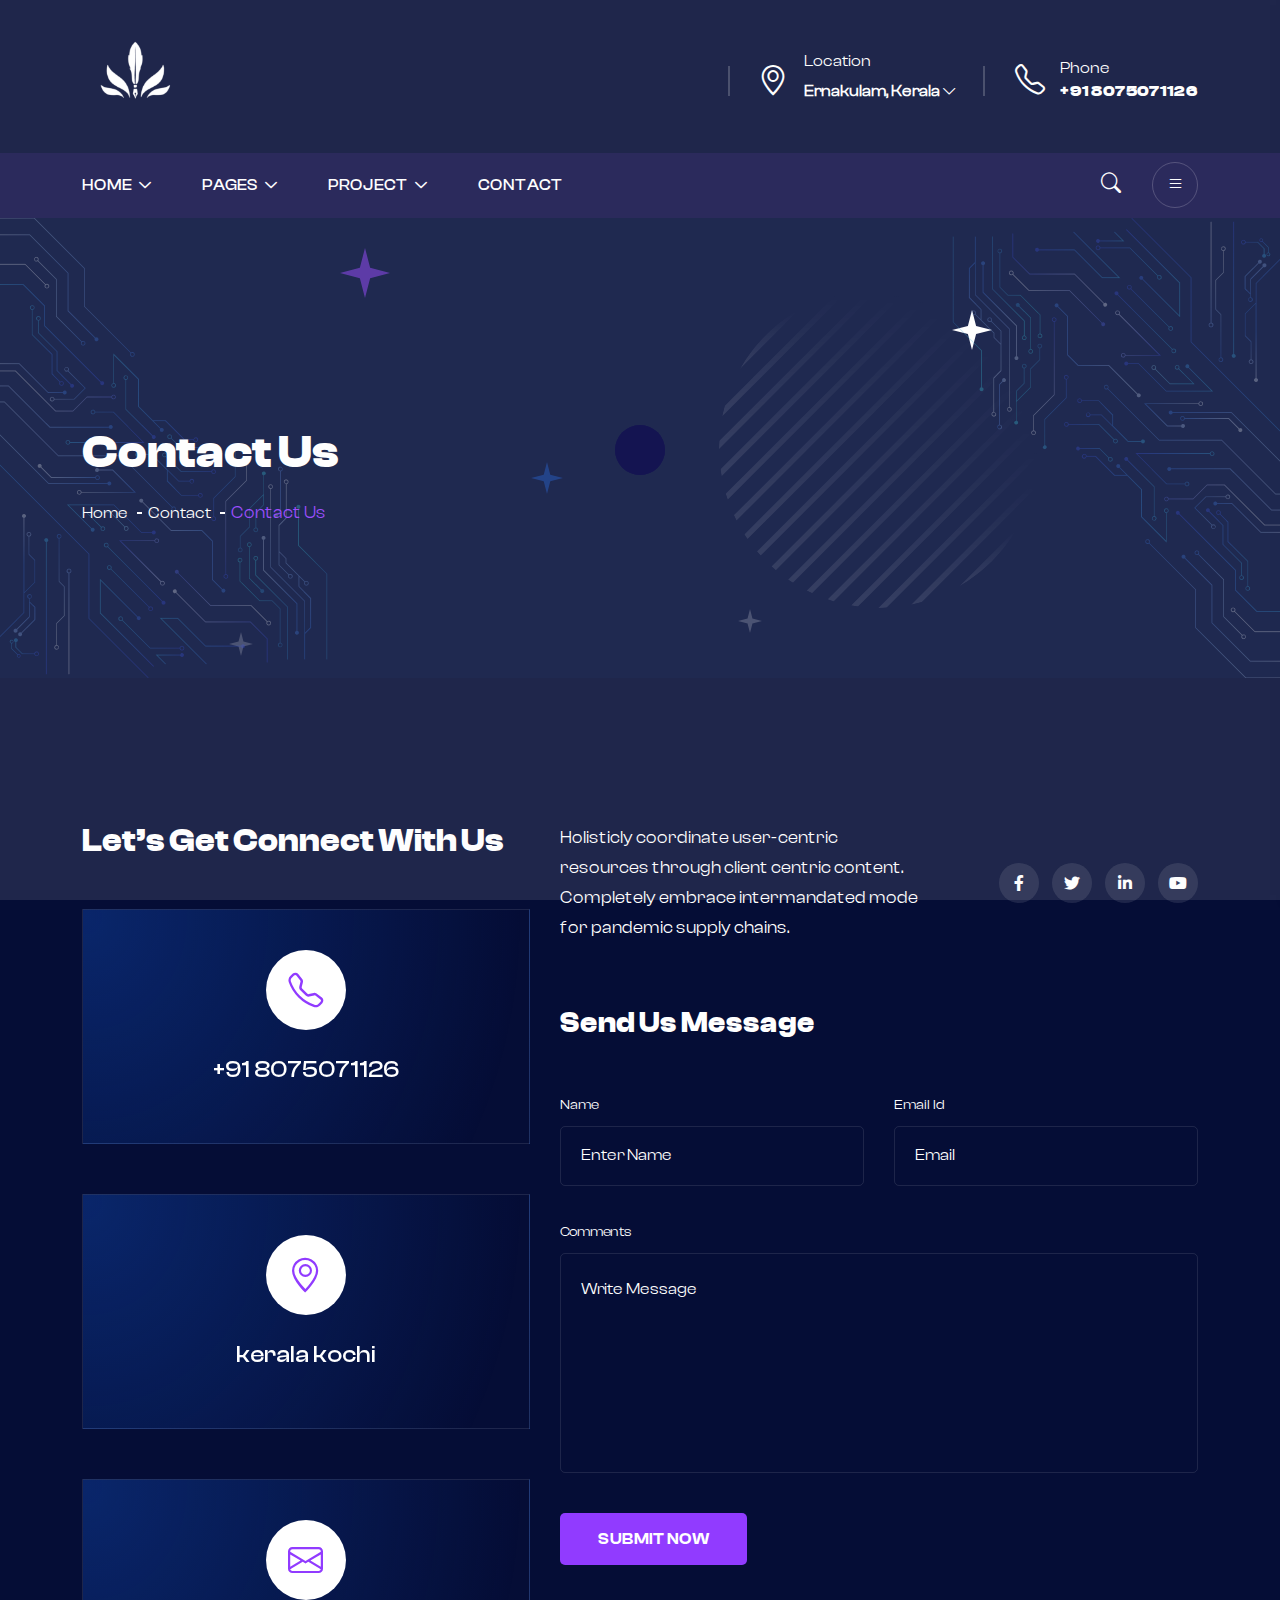
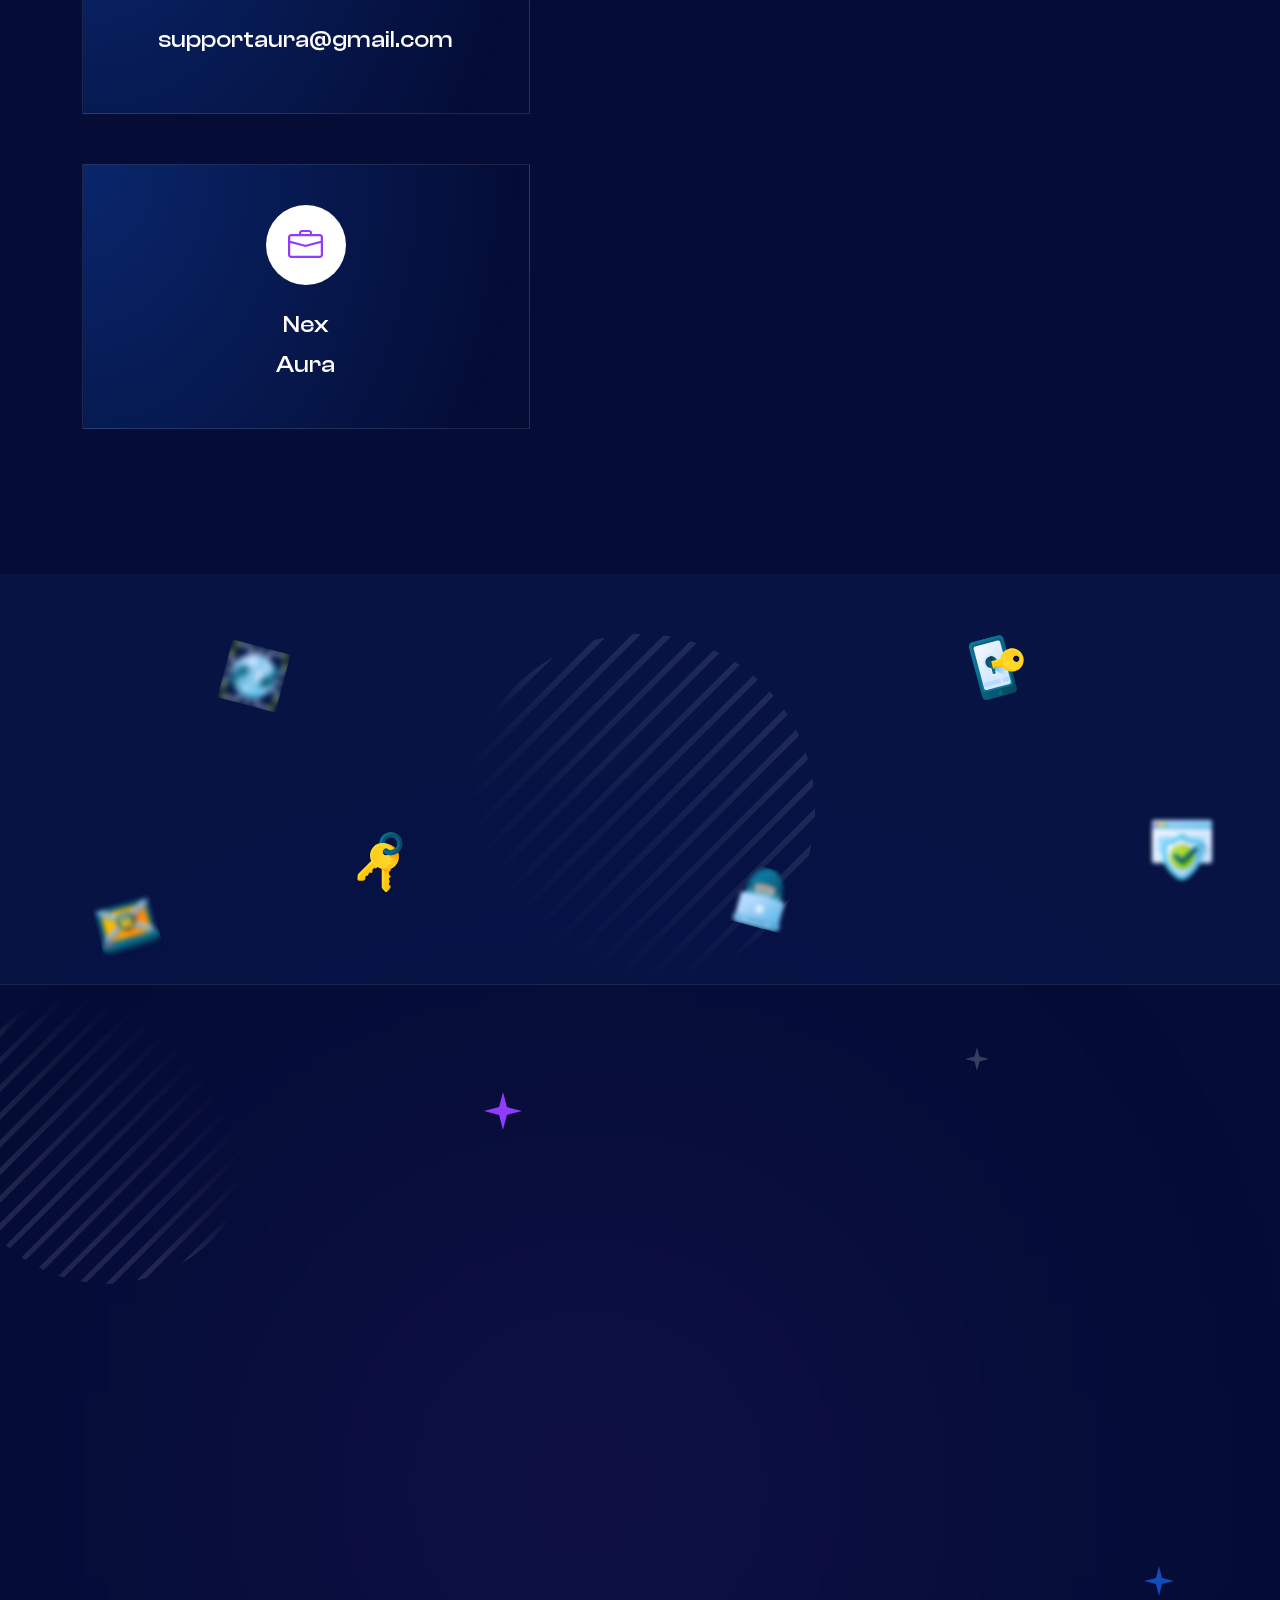
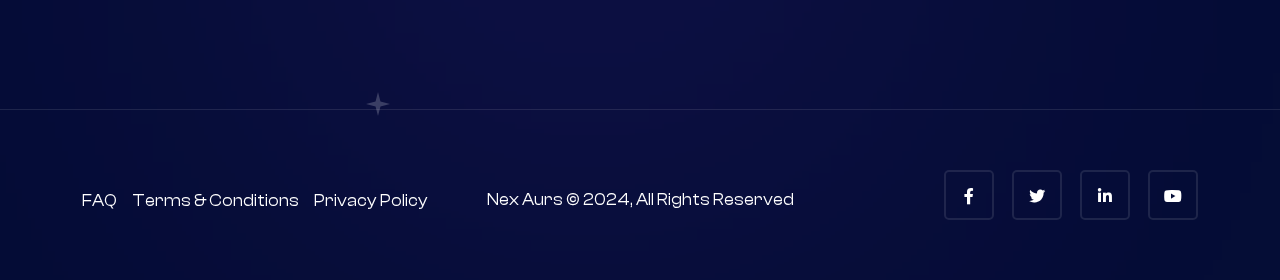
==== commit accbc57a: "Update contact.html" ====
--- a/contact.html
+++ b/contact.html
@@ -349,7 +349,6 @@
 										<i class="bi bi-telephone"></i>
 									</div>
 									<span class="mb-10">+91 8075071126</span>
-									<span>+91 8590340308/span>
 								</div>
 								<div class="single-info-box mb-50">
 									<div class="icon">
@@ -595,4 +594,4 @@
 </body>
 
 
-</html>+</html>
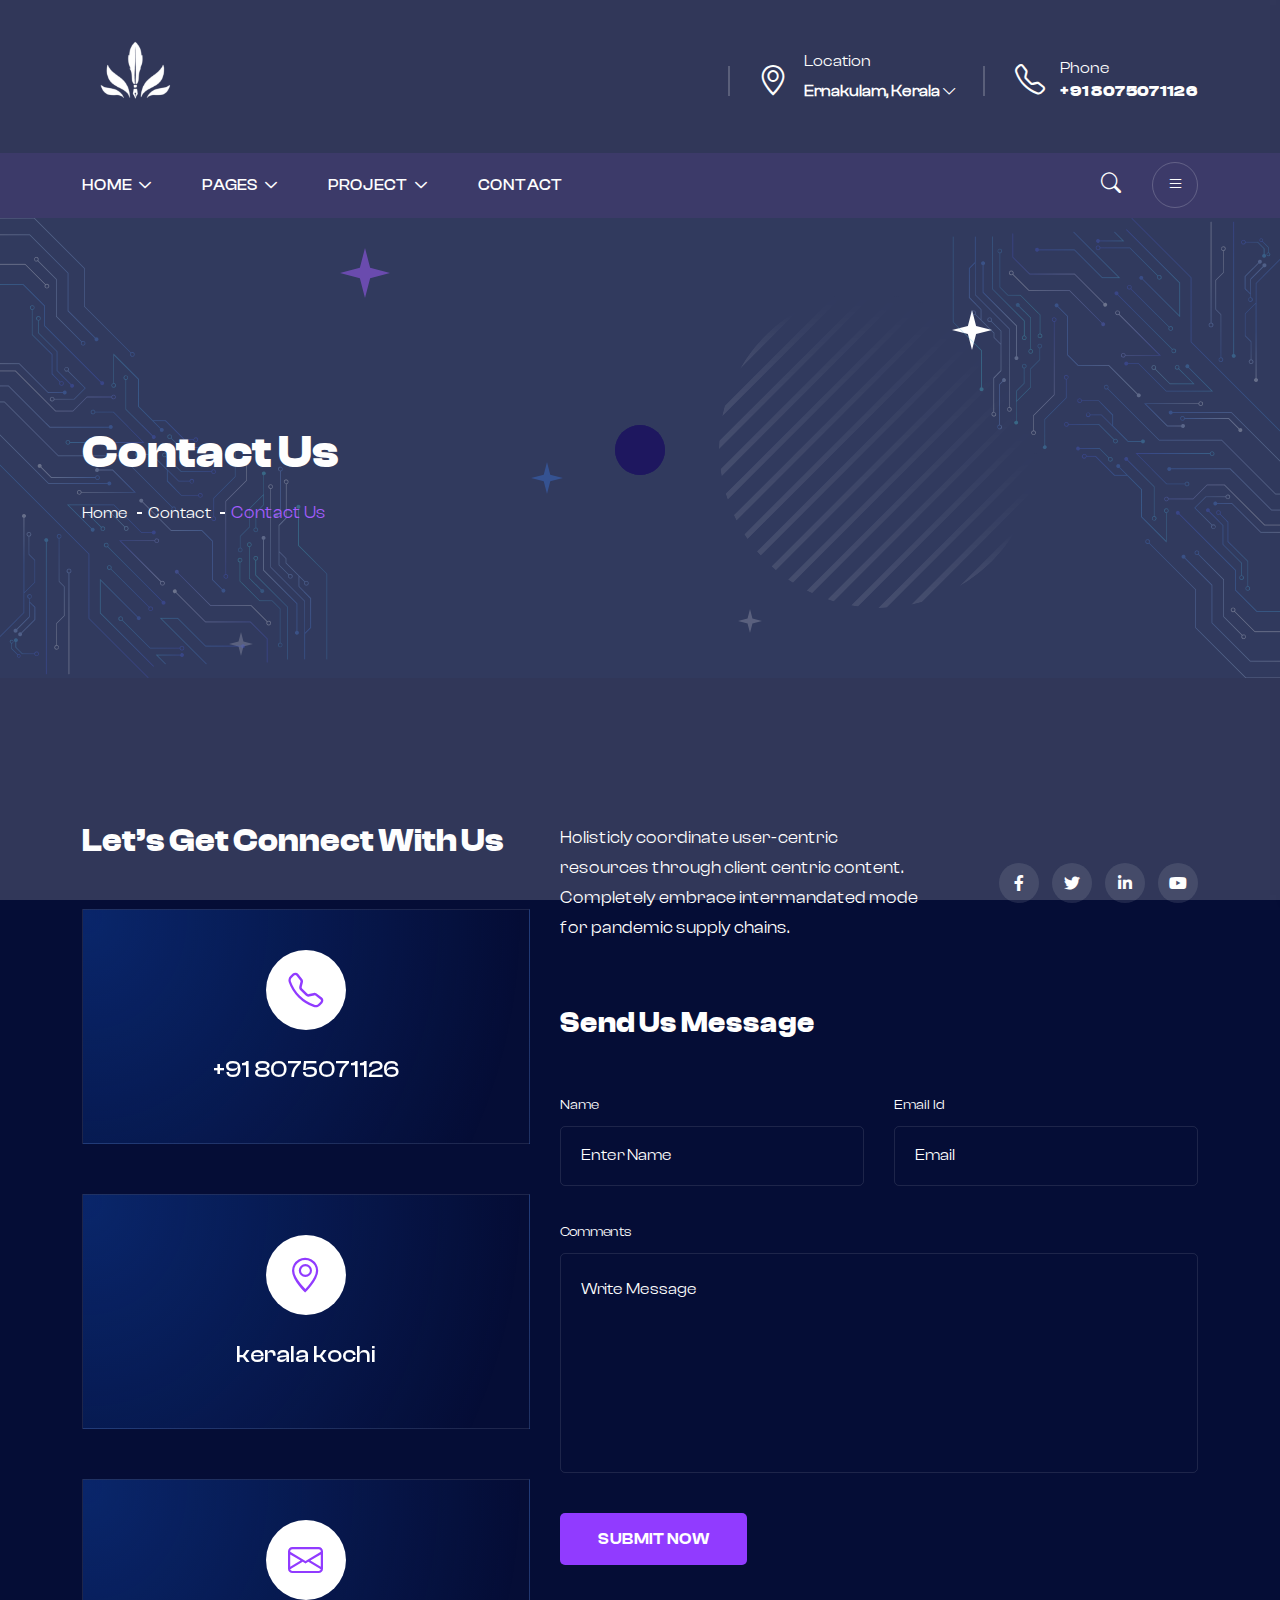
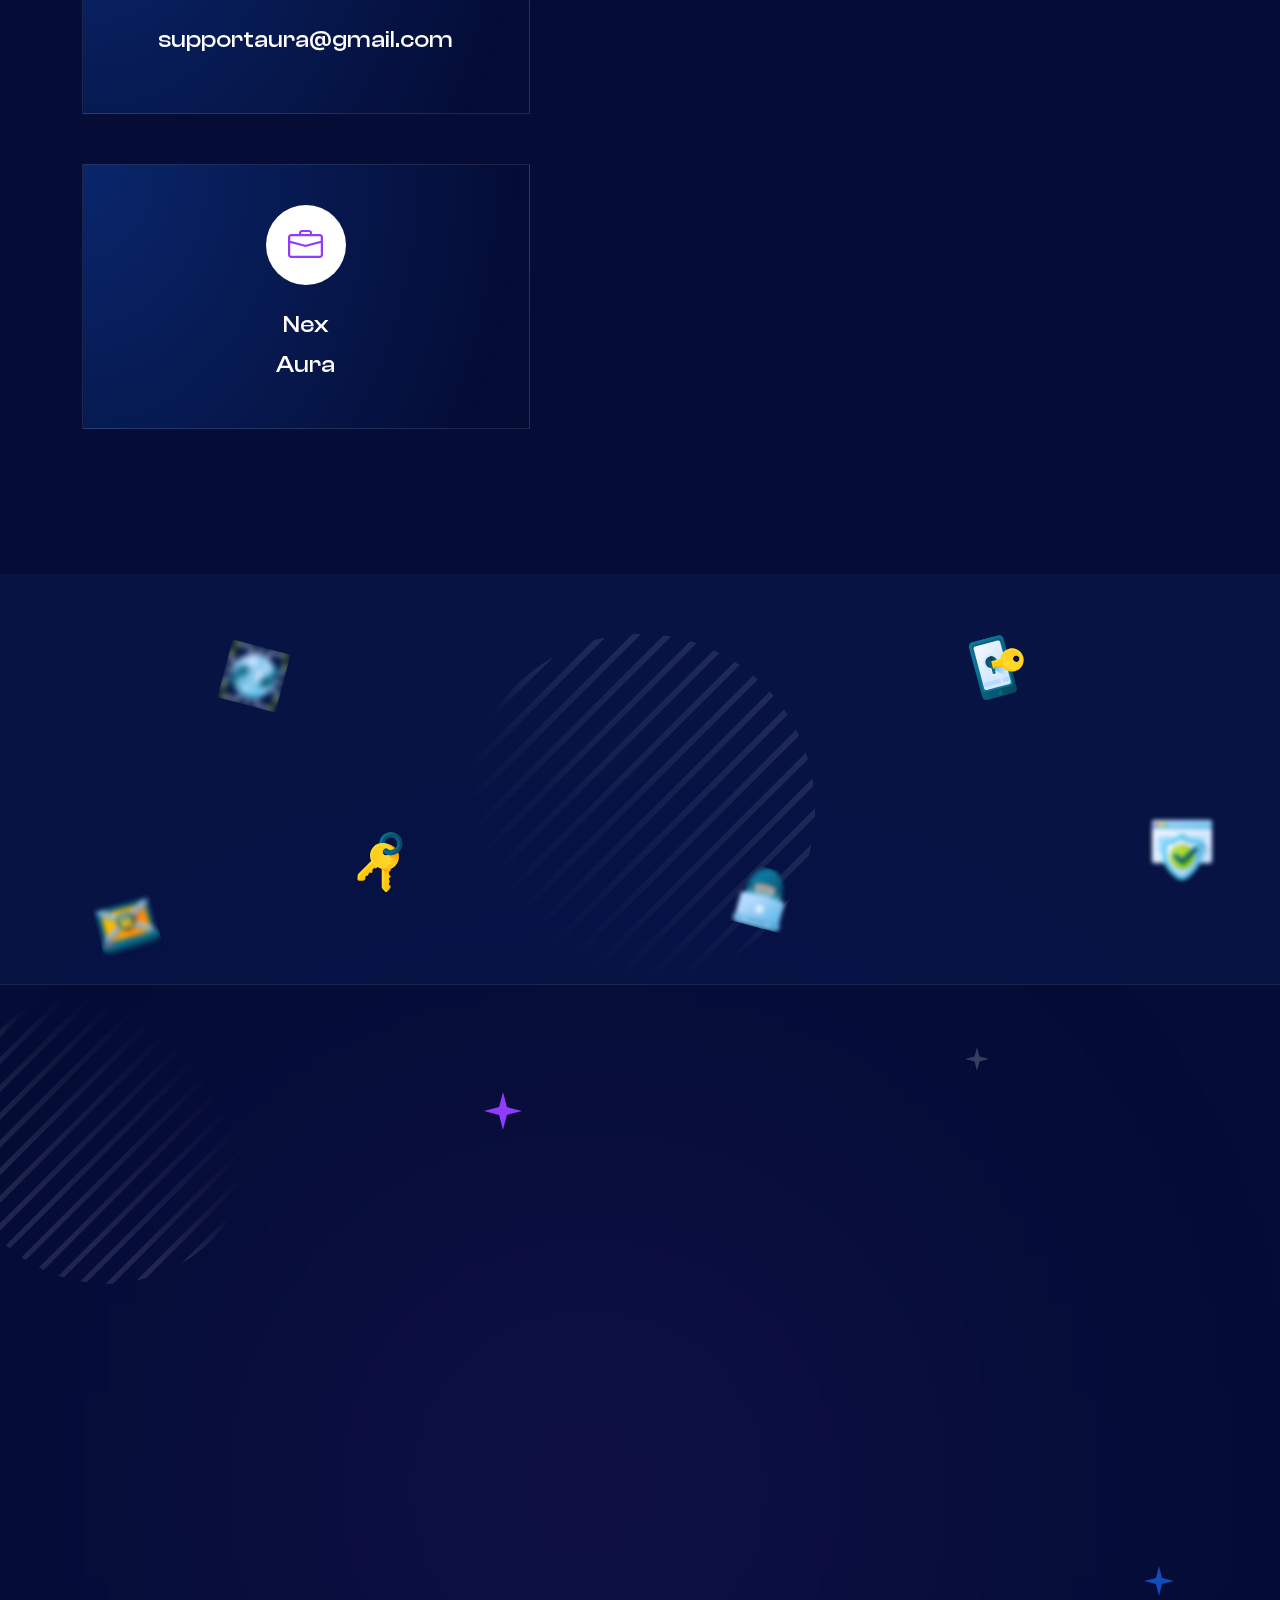
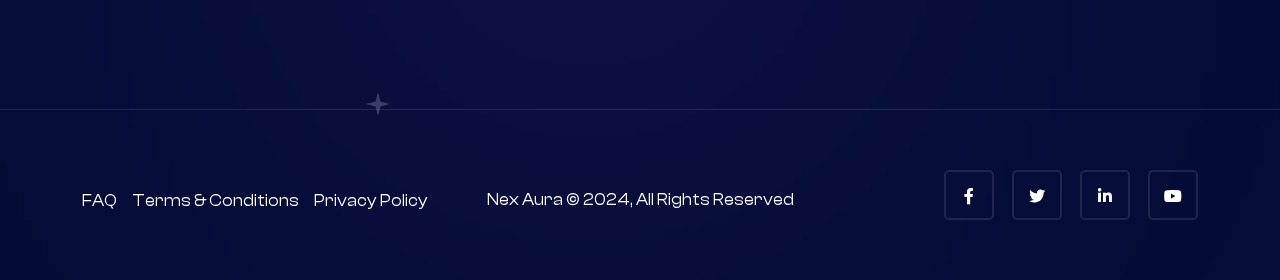
==== commit 3c89f81e: "Update contact.html" ====
--- a/contact.html
+++ b/contact.html
@@ -540,7 +540,7 @@
 						</div>
 						<div class="col-xl-4 col-lg-6  text-center pb-30">
 							<p class="text-white mb-20">
-								<a href="">Nex Aurs</a>
+								<a href="">Nex Aura</a>
 								© 2024, All Rights Reserved</p>
 						</div>
 						<div
